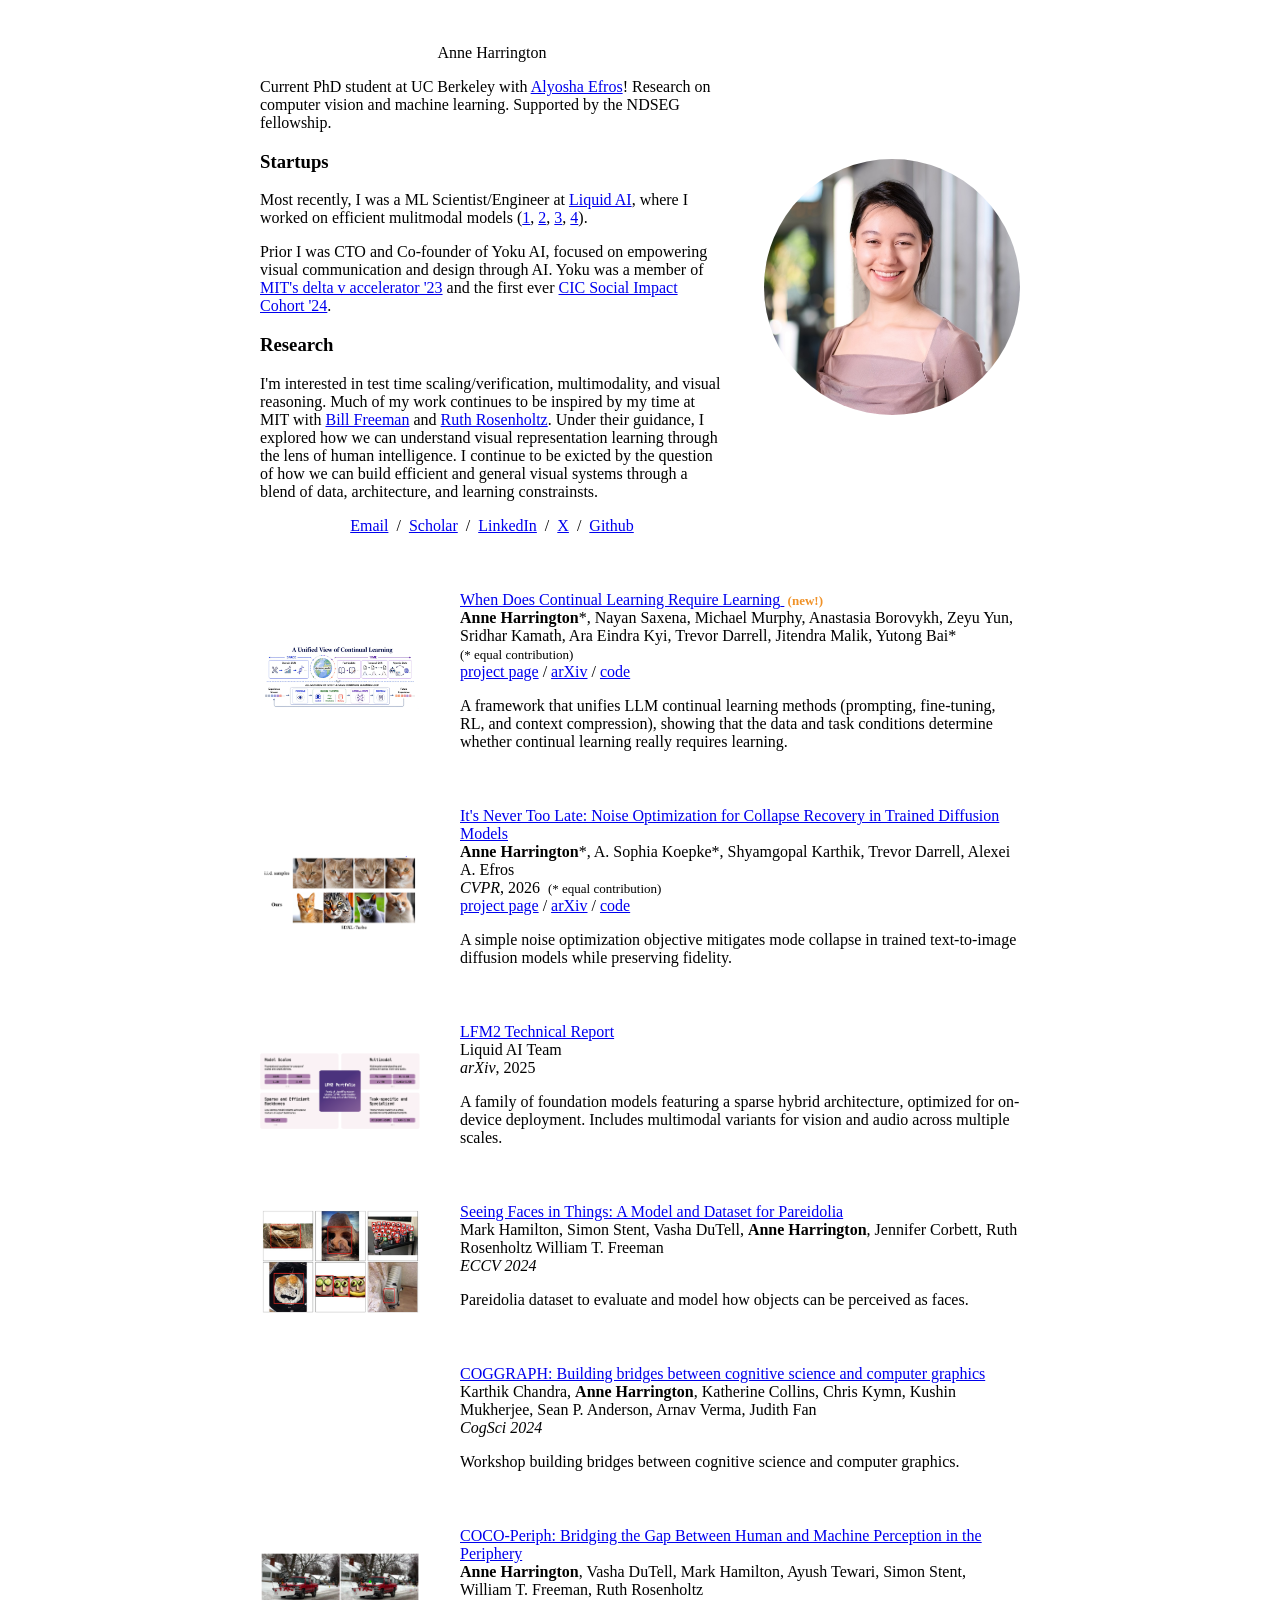
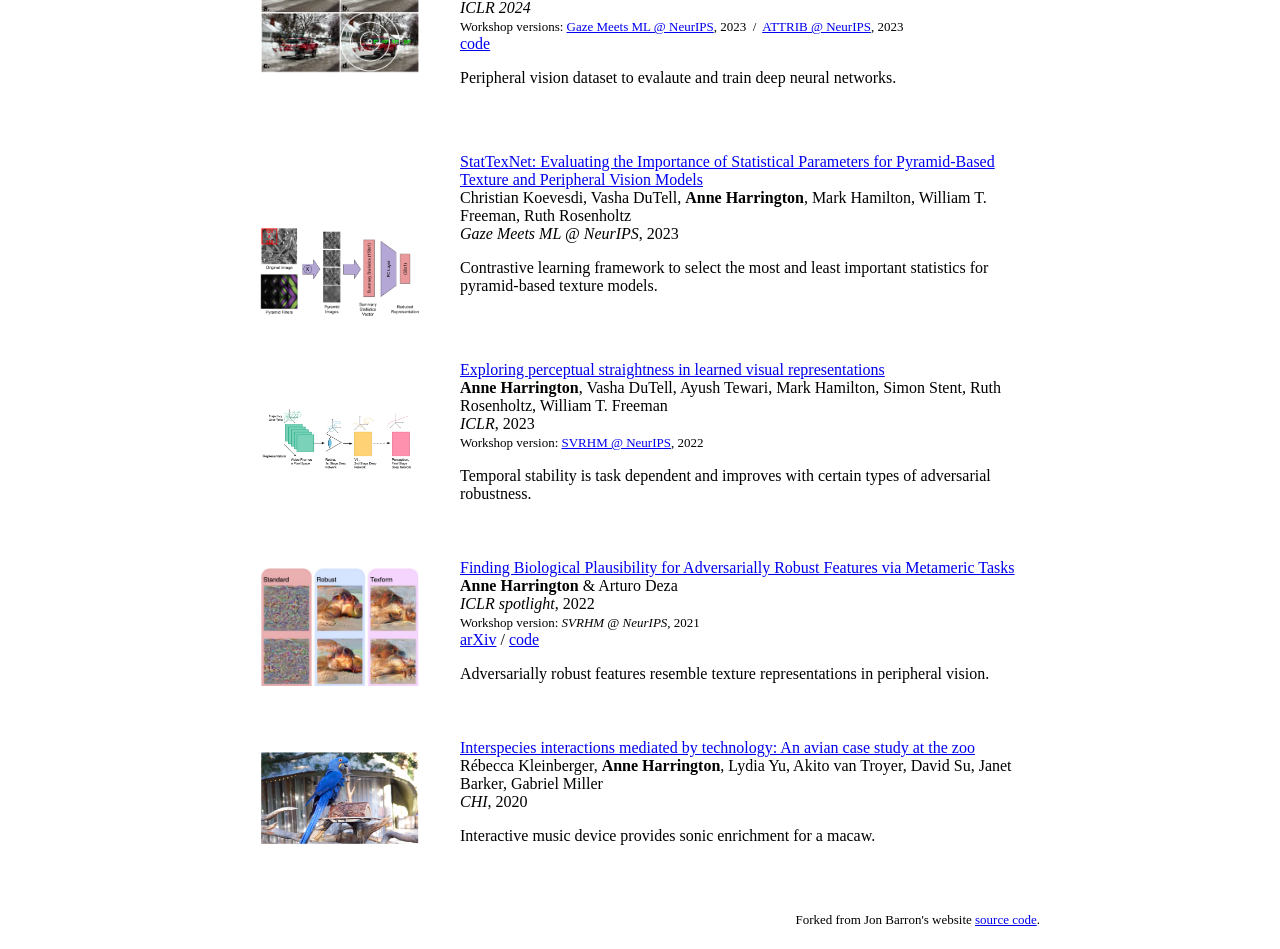
==== index.html @ 9522086b "Update citation to arXiv article and activate homepage arXiv/code links Co-Authored-By: Claude Opus " ====
<!DOCTYPE HTML>
<html lang="en">
  <head>
    <meta http-equiv="Content-Type" content="text/html; charset=UTF-8">

    <title>Anne Harrington</title>

    <meta name="author" content="Anne Harrington">
    <meta name="viewport" content="width=device-width, initial-scale=1">
    <link rel="shortcut icon" href="images/favicon/favicon.ico" type="image/x-icon">
    <link rel="stylesheet" type="text/css" href="stylesheet.css">
    
  </head>

  <body>
    <table style="width:100%;max-width:800px;border:0px;border-spacing:0px;border-collapse:separate;margin-right:auto;margin-left:auto;"><tbody>
      <tr style="padding:0px">
        <td style="padding:0px">
          <table style="width:100%;border:0px;border-spacing:0px;border-collapse:separate;margin-right:auto;margin-left:auto;"><tbody>
            <tr style="padding:0px">
              <td style="padding:2.5%;width:63%;vertical-align:middle">
                <p class="name" style="text-align: center;">
                  Anne Harrington
                </p>
                <p>
                  Current PhD student at UC Berkeley with <a href="https://people.eecs.berkeley.edu/~efros/">Alyosha Efros</a>! Research on computer vision and machine learning. Supported by the NDSEG fellowship.
                </p>
                <h3>Startups</h3>
                <p>
                  Most recently, I was a ML Scientist/Engineer at <a href="https://www.liquid.ai">Liquid AI</a>, where I worked on efficient mulitmodal models
                  (<a href="https://www.liquid.ai/use-cases/optimizing-vision-language-models-for-product-cataloging">1</a>, 
                  <a href="https://www.liquid.ai/use-cases/accelerating-vision-language-model-deployment-for-automotive-ai">2</a>, 
                  <a href="https://www.liquid.ai/ja/press/liquid-ai-to-help-sharp-with-edge-ai-demo">3</a>,
                  <a href="https://huggingface.co/collections/LiquidAI/lfm2-vl">4</a>).
                </p>
                <p>Prior I was CTO and Co-founder of Yoku AI, focused on empowering visual communication and design through AI. 
                  Yoku was a member of <a href="https://entrepreneurship.mit.edu/accelerator/2023-delta-v/">MIT's delta v accelerator '23</a> and 
                  the first ever <a href="https://cic.com/blog/cic-selects-eight-local-minority-owned-startups-for-its-massachusetts-social-impact-program/">CIC Social Impact Cohort '24</a>.
                   <!-- <a href="https://vimeo.com/863215344"> here!</a>  -->
                </p>
                <h3>Research</h3>
                <p>
                  I'm interested in test time scaling/verification, multimodality, and visual reasoning. Much of my work continues to be inspired by my time at MIT with <a href="https://billf.mit.edu">Bill Freeman</a> and <a href="http://persci.mit.edu">Ruth Rosenholtz</a>. Under their guidance, I explored how we can understand visual representation learning through the lens of human intelligence. 
                  I continue to be exicted by the question of how we can build efficient and general visual systems through a blend of data, architecture, and learning constrainsts.
                </p>
                <!-- <p>
                   I did my undergrad and a master's at MIT, receiving a joint degree in Computer Science and Neuroscience (6-9). I am fortunate to have been advised by <a href="http://persci.mit.edu">Ruth Rosenholtz</a> and <a href="https://billf.mit.edu">Bill Freeman</a> in <a href="https://www.csail.mit.edu">CSAIL</a>. Previously, I was an undergradute at the <a href="https://cbmm.mit.edu">Center for Brains, Minds, and Machines</a> and the <a href="https://www.media.mit.edu">Media Lab</a>.
		</p> -->
		<!-- <p style="text-align:center">
		 <img src='images/logos.png' class="img-responsive" width=100%>
		</p> -->
                <p style="text-align:center">
                  <a href="mailto:anneko@berkeley.edu">Email</a> &nbsp;/&nbsp;
<!--                   <a href="data/JonBarron-CV.pdf">CV</a> &nbsp;/&nbsp; -->
<!--                   <a href="data/JonBarron-bio.txt">Bio</a> &nbsp;/&nbsp; -->
                  <a href="https://scholar.google.com/citations?user=7M9eSFMAAAAJ&hl=en">Scholar</a> &nbsp;/&nbsp;
		  <a href="https://www.linkedin.com/in/anne-harrington-4a7a04177/">LinkedIn</a> &nbsp;/&nbsp;
<!-- 				  <a href="https://www.threads.net/@jonbarron">Threads</a> &nbsp;/&nbsp;
				  <a href="https://bsky.app/profile/jonbarron.bsky.social">Bluesky</a> &nbsp;/&nbsp;
                  <a href="https://twitter.com/jon_barron">Twitter</a> &nbsp;/&nbsp; -->
                  
                  <a href="https://x.com/annekharrington">X</a> &nbsp;/&nbsp;
                  <a href="https://github.com/anneharrington/">Github</a> 
                </p>
              </td>
              <td style="padding:2.5%;width:40%;max-width:40%">
                <a href="images/AnneHeadshotsquare.jpg"><img style="width:100%;max-width:100%;object-fit: cover; border-radius: 50%;" alt="profile photo" src="images/AnneHeadshotsquare.jpg" class="hoverZoomLink"></a>
              </td>
            </tr>
          </tbody></table>
          <table style="width:100%;border:0px;border-spacing:0px;border-collapse:separate;margin-right:auto;margin-left:auto;"><tbody>
              <tr>
              <!-- <td style="padding:20px;width:100%;vertical-align:middle"> -->
                <!-- <h2>Research</h2>
                <p>
                  I want to improve computer vision and machine learning systems by understanding human perception. My interests include <strong>robustness</strong>, <strong>interpretability</strong>, <strong>computer graphics</strong>, and <strong>peripheral vision</strong>. For my MEng thesis, I explored representational stability and peripheral vision in deep neural networks. As an undergradute, I worked on texture representations as a biological motivation for adversarial robustness. 
                </p> -->
              <!-- </td> -->
            </tr>
          </tbody></table>
          <table style="width:100%;border:0px;border-spacing:0px;border-collapse:separate;margin-right:auto;margin-left:auto;"><tbody>

            <td style="padding:20px;width:25%;vertical-align:middle">
              <img src='studying-cl/banner_preview.png' width="160">
          </td>
          <td style="padding:20px;width:75%;vertical-align:middle">
        <a href="studying-cl/index.html">
          <span class="papertitle">When Does Continual Learning Require Learning</span>
        </a>
        <span style="color:#f09228;font-weight:bold;font-size:small;">&nbsp;(new!)</span>
            <br>
          <strong>Anne Harrington</strong>*,
          Nayan Saxena,
          Michael Murphy,
          Anastasia Borovykh,
          Zeyu Yun,
          Sridhar Kamath,
          Ara Eindra Kyi,
          Trevor Darrell,
          Jitendra Malik,
          Yutong Bai*
            <br>
            <span style="font-size:small;">(* equal contribution)</span>
            <br>
            <a href="studying-cl/index.html">project page</a>
            /
            <a href="https://arxiv.org/abs/2607.07847">arXiv</a>
            /
            <a href="https://github.com/anneharrington/studying-cl">code</a>
            <p></p>
            <p>
            A framework that unifies LLM continual learning methods (prompting, fine-tuning, RL, and context compression), showing that the data and task conditions determine whether continual learning really requires learning.
            </p>
          </td>
        </tr>

            <td style="padding:20px;width:25%;vertical-align:middle">
              <img src='images/divgen_teaser.png' width="160">
          </td>
          <td style="padding:20px;width:75%;vertical-align:middle">
        <a href="https://akoepke.github.io/divgen/index.html">
          <span class="papertitle">It's Never Too Late: Noise Optimization for Collapse Recovery in Trained Diffusion Models</span>
        </a>
            <br>
          <strong>Anne Harrington</strong>*,
          A. Sophia Koepke*,
          Shyamgopal Karthik,
          Trevor Darrell,
          Alexei A. Efros
            <br>
          <em>CVPR</em>, 2026 &nbsp;<span style="font-size:small;">(* equal contribution)</span>
            <br>
            <a href="https://akoepke.github.io/divgen/index.html">project page</a>
            /
            <a href="https://arxiv.org/abs/2601.00090">arXiv</a>
            /
            <a href="https://github.com/anneharrington/divgen">code</a>
            <p></p>
            <p>
            A simple noise optimization objective mitigates mode collapse in trained text-to-image diffusion models while preserving fidelity.
            </p>
          </td>
        </tr>

            <td style="padding:20px;width:25%;vertical-align:middle">
              <img src='images/lfm2_teaser.png' width="160">
          </td>
          <td style="padding:20px;width:75%;vertical-align:middle">
        <a href="https://arxiv.org/abs/2511.23404">
          <span class="papertitle">LFM2 Technical Report</span>
        </a>
            <br>
          Liquid AI Team
            <br>
          <em>arXiv</em>, 2025
            <br>
            <p></p>
            <p>
            A family of foundation models featuring a sparse hybrid architecture, optimized for on-device deployment. Includes multimodal variants for vision and audio across multiple scales.
            </p>
          </td>
        </tr>  

            <td style="padding:20px;width:25%;vertical-align:middle">
              <img src='images/pareidolia_teaser2.png' width="160">
          </td>
          <td style="padding:20px;width:75%;vertical-align:middle">
        <!--     <a href=""> -->
        <a href="https://arxiv.org/abs/2409.16143">
          <span class="papertitle">Seeing Faces in Things: A Model
            and Dataset for Pareidolia</span>
        </a>
        <!--     </a> -->
            <br>
          Mark Hamilton,
          Simon Stent,
          Vasha DuTell,
          <strong>Anne Harrington</strong>,
          Jennifer Corbett,
          Ruth Rosenholtz
          William T. Freeman
            <br>
          <em>ECCV 2024</em>
            <br>
            <p></p>
            <p>
            Pareidolia dataset to evaluate and model how objects can be perceived as faces.
            </p>
          </td>
        </tr>  
        
        <td style="padding:20px;width:25%;vertical-align:middle">
          <!-- <img src='images/coggraph.jpeg' width="160"> -->
          <video src='images/coggraph.mp4' width="160" muted loop></video>

          <script>
            const video = document.querySelector("video");
          
            video.addEventListener("mouseenter", () => {
              video.play();
            });
          
            video.addEventListener("mouseleave", () => {
              video.pause();
              video.currentTime = 0; // optional: resets the video
            });
          </script>
      </td>
      <td style="padding:20px;width:75%;vertical-align:middle">
    <!--     <a href=""> -->
    <a href="https://escholarship.org/uc/item/10x2163k">
      <span class="papertitle">COGGRAPH: Building bridges between cognitive science and computer graphics</span>
    </a>
    <!--     </a> -->
        <br>
      Karthik Chandra,
      <strong>Anne Harrington</strong>,
      Katherine Collins,
      Chris Kymn,
      Kushin Mukherjee,
      Sean P. Anderson,
      Arnav Verma,
      Judith Fan
        <br>
      <em>CogSci 2024</em>
        <br>
        <p></p>
        <p>
        Workshop building bridges between cognitive science and computer graphics.
        </p>
      </td>
    </tr>   
        

  <td style="padding:20px;width:25%;vertical-align:middle">
      <img src='images/coco_periph_teaser.png' width="160">
  </td>
  <td style="padding:20px;width:75%;vertical-align:middle">
<!--     <a href=""> -->
<a href="https://openreview.net/pdf?id=MiRPBbQNHv">
  <span class="papertitle">COCO-Periph: Bridging the Gap Between Human and Machine Perception in the Periphery</span>
</a>
<!--     </a> -->
    <br>
	<strong>Anne Harrington</strong>,
	Vasha DuTell,
	Mark Hamilton,
	Ayush Tewari,
	Simon Stent,
	William T. Freeman,
	Ruth Rosenholtz
    <br>
	<em>ICLR 2024</em>
    <br>
    <span style="font-size:small;">Workshop versions: <a href="https://openreview.net/forum?id=y5ihmWxYWx">Gaze Meets ML @ NeurIPS</a>, 2023 &nbsp;/&nbsp; <a href="https://openreview.net/forum?id=bqOzmRPGCX">ATTRIB @ NeurIPS</a>, 2023</span>
    <br>
    <a href="https://github.com/RosenholtzLab/COCOPeriph">code</a>
    <p></p>
    <p>
    Peripheral vision dataset to evalaute and train deep neural networks.
    </p>
  </td>
</tr>   
	    
      <td style="padding:20px;width:25%;vertical-align:middle">
        <div class="one">
          <div class="two" id='camp_image'><video  width=100% height=100% muted autoplay loop>
          <source src="images/camp.mp4" type="video/mp4">
          Your browser does not support the video tag.
          </video></div>
          <img src='images/stat.jpg' width="160">
        </div>
        <script type="text/javascript">
          function camp_start() {
            document.getElementById('camp_image').style.opacity = "1";
          }

          function camp_stop() {
            document.getElementById('camp_image').style.opacity = "0";
          }
          camp_stop()
        </script>
      </td>
      <td style="padding:20px;width:75%;vertical-align:middle">
        <a href="https://openreview.net/forum?id=6h8RjNchuh">
          <span class="papertitle">StatTexNet: Evaluating the Importance of Statistical Parameters for Pyramid-Based Texture and Peripheral Vision Models</span>
        </a>
        <br>
	Christian Koevesdi,
	Vasha DuTell,
	<strong>Anne Harrington</strong>,
	Mark Hamilton,
	William T. Freeman,
	Ruth Rosenholtz
        <br>
        <em>Gaze Meets ML @ NeurIPS</em>, 2023
        <br>
<!--         <a href="https://camp-nerf.github.io/">project page</a> -->
<!--         / -->
<!--         <a href="https://arxiv.org/abs/2308.10902">arXiv</a> -->
        <p></p>
        <p>
        Contrastive learning framework to select the most and least important statistics for pyramid-based texture models.
        </p>
      </td>
    </tr> 

      <td style="padding:20px;width:25%;vertical-align:middle">
          <img src='images/straightening1.jpg' width="160">
      </td>
      <td style="padding:20px;width:75%;vertical-align:middle">
        <a href="https://openreview.net/forum?id=4cOfD2qL6T">
          <span class="papertitle">Exploring perceptual straightness in learned visual representations</span>
        </a>
        <br>
	<strong>Anne Harrington</strong>,
	Vasha DuTell,
	Ayush Tewari,
	Mark Hamilton,
	Simon Stent,
	Ruth Rosenholtz,
	William T. Freeman
        <br>
        <em>ICLR</em>, 2023
        <br>
        <span style="font-size:small;">Workshop version: <a href="https://openreview.net/forum?id=A8ucsSFEAqS">SVRHM @ NeurIPS</a>, 2022</span>
        <br>
        <p></p>
        <p>
        Temporal stability is task dependent and improves with certain types of adversarial robustness.
        </p>
      </td>
    </tr>

      <td style="padding:20px;width:25%;vertical-align:middle">
          <img src='images/robust2.jpg' width="160">
      </td>
      <td style="padding:20px;width:75%;vertical-align:middle">
        <a href="https://arxiv.org/abs/2202.00838">
          <span class="papertitle">Finding Biological Plausibility for Adversarially Robust Features via Metameric Tasks</span>
        </a>
        <br>
	<strong>Anne Harrington</strong> & Arturo Deza
        <br>
        <em>ICLR spotlight</em>, 2022
        <br>
        <span style="font-size:small;">Workshop version: <em>SVRHM @ NeurIPS</em>, 2021</span>
        <br>
        <a href="https://arxiv.org/abs/2202.00838">arXiv</a>
        /
        <a href="https://github.com/anneharrington/Adversarially-Robust-Periphery">code</a>
        <p></p>
        <p>
        Adversarially robust features resemble texture representations in peripheral vision.
        </p>
      </td>
    </tr> 

      <td style="padding:20px;width:25%;vertical-align:middle">
          <img src='images/sampson.jpg' width="160">
      </td>
      <td style="padding:20px;width:75%;vertical-align:middle">
        <a href="https://dl.acm.org/doi/abs/10.1145/3313831.3376858">
          <span class="papertitle">Interspecies interactions mediated by technology: An avian case study at the zoo</span>
        </a>
        <br>
	R&#233;becca Kleinberger,
	<strong>Anne Harrington</strong>,
	Lydia Yu,
	Akito van Troyer,
	David Su, 
	Janet Barker, 
	Gabriel Miller
        <br>
        <em>CHI</em>, 2020
        <br>
<!--         <a href="https://camp-nerf.github.io/">project page</a> -->
<!--         / -->
<!--         <a href="https://arxiv.org/abs/2308.10902">arXiv</a> -->
        <p></p>
        <p>
        Interactive music device provides sonic enrichment for a macaw.
        </p>
      </td>
    </tr> 
            
          </tbody></table>
          <table style="width:100%;border:0px;border-spacing:0px;border-collapse:separate;margin-right:auto;margin-left:auto;"><tbody>
            <tr>
              <td style="padding:0px">
                <br>
                <p style="text-align:right;font-size:small;">
                  Forked from Jon Barron's website <a href="https://github.com/jonbarron/jonbarron_website">source code</a>.
                </p>
              </td>
            </tr>
          </tbody></table>
        </td>
      </tr>
    </table>
  </body>
</html>
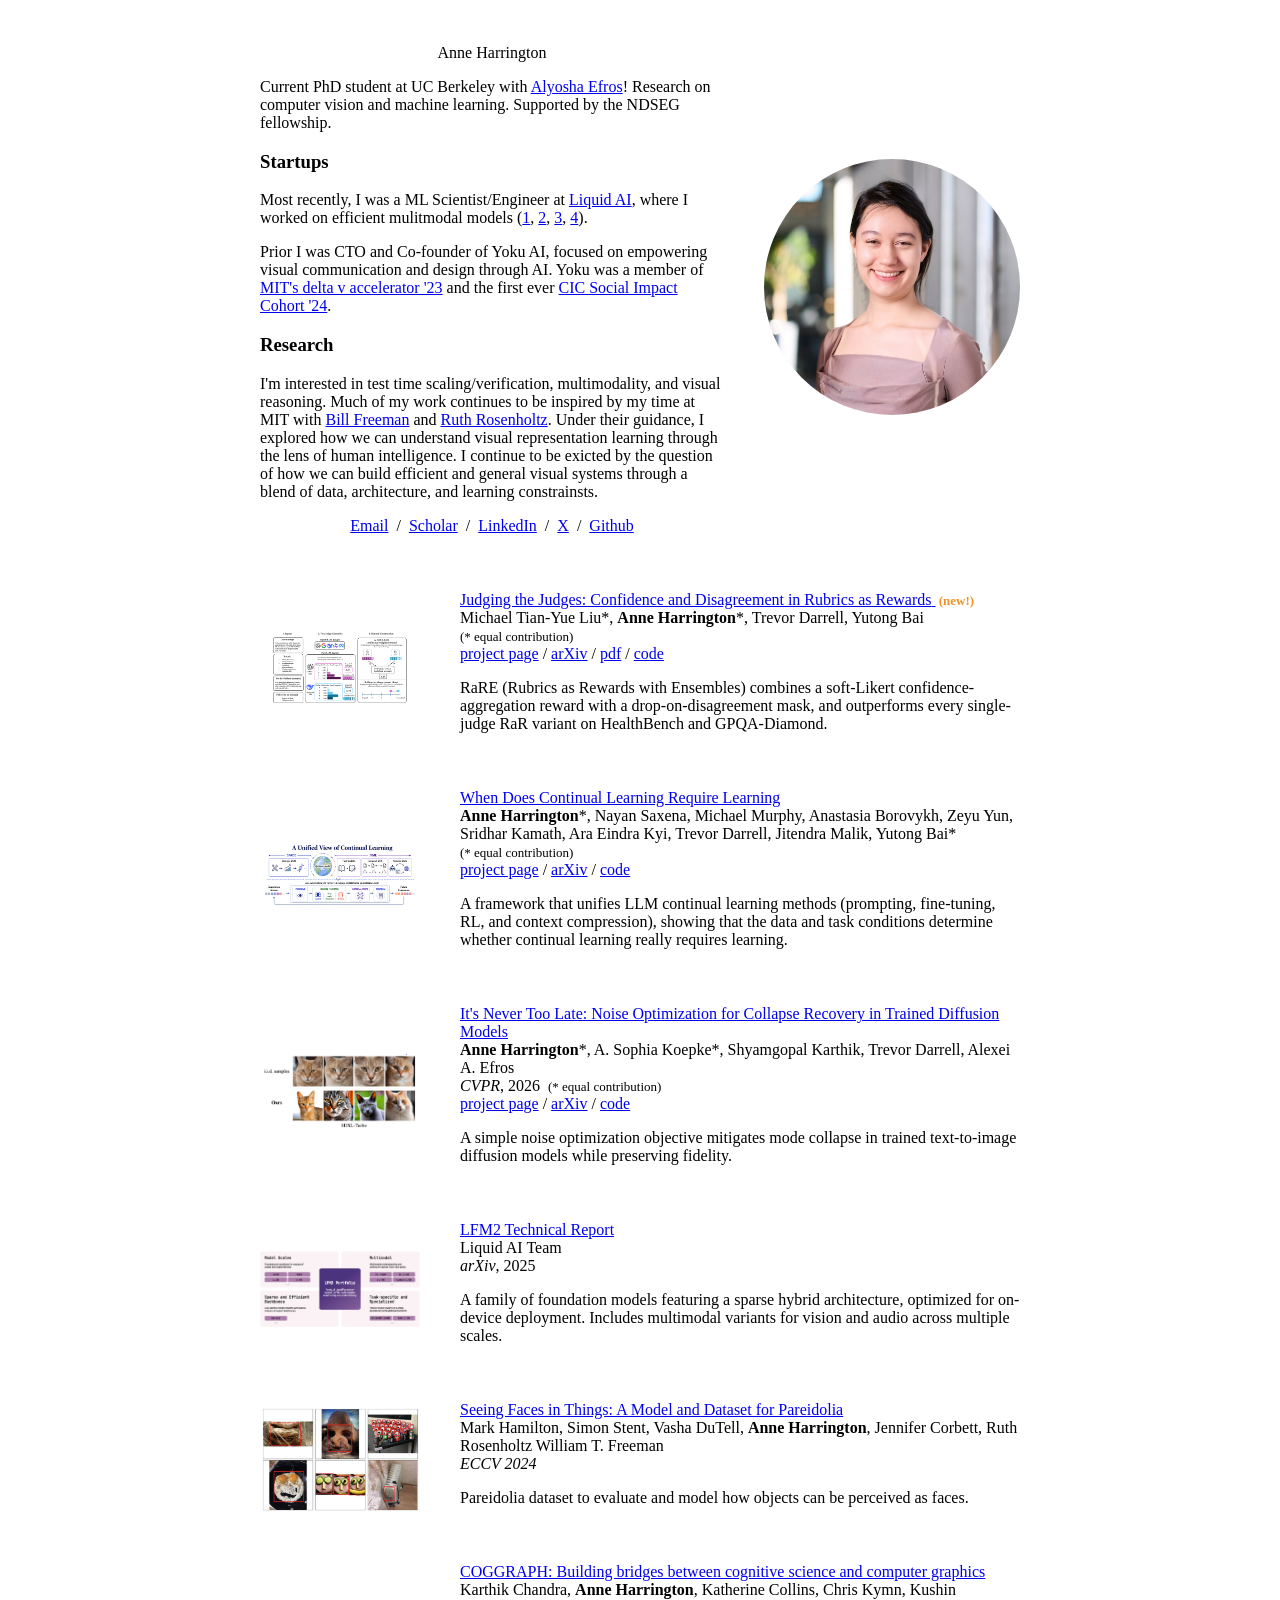
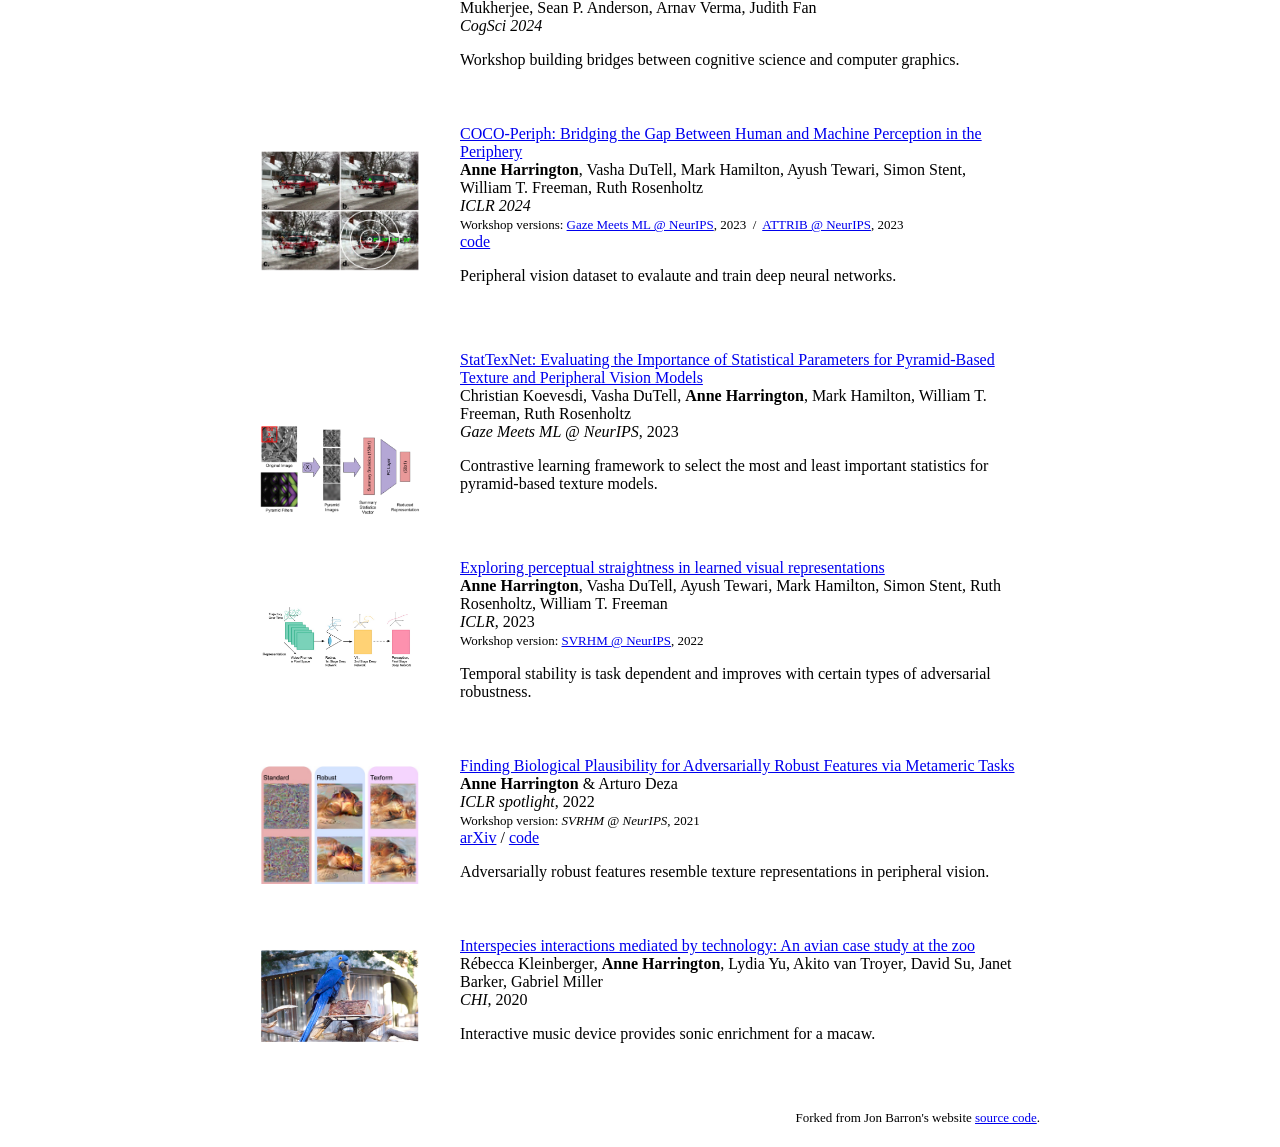
==== commit 6ec7e330: "Link arXiv on Judging the Judges page and list it on homepage Co-Authored-By: Claude Opus 5.5 (1M co" ====
--- a/index.html
+++ b/index.html
@@ -81,13 +81,42 @@
           <table style="width:100%;border:0px;border-spacing:0px;border-collapse:separate;margin-right:auto;margin-left:auto;"><tbody>
 
             <td style="padding:20px;width:25%;vertical-align:middle">
+              <img src='judging-the-judges/preview.png' width="160">
+          </td>
+          <td style="padding:20px;width:75%;vertical-align:middle">
+        <a href="judging-the-judges/index.html">
+          <span class="papertitle">Judging the Judges: Confidence and Disagreement in Rubrics as Rewards</span>
+        </a>
+        <span style="color:#f09228;font-weight:bold;font-size:small;">&nbsp;(new!)</span>
+            <br>
+          Michael Tian-Yue Liu*,
+          <strong>Anne Harrington</strong>*,
+          Trevor Darrell,
+          Yutong Bai
+            <br>
+            <span style="font-size:small;">(* equal contribution)</span>
+            <br>
+            <a href="judging-the-judges/index.html">project page</a>
+            /
+            <a href="https://arxiv.org/abs/2610.21179">arXiv</a>
+            /
+            <a href="https://arxiv.org/pdf/2610.21179">pdf</a>
+            /
+            <a href="https://github.com/michael-tyl/RaRE">code</a>
+            <p></p>
+            <p>
+            RaRE (Rubrics as Rewards with Ensembles) combines a soft-Likert confidence-aggregation reward with a drop-on-disagreement mask, and outperforms every single-judge RaR variant on HealthBench and GPQA-Diamond.
+            </p>
+          </td>
+        </tr>
+
+            <td style="padding:20px;width:25%;vertical-align:middle">
               <img src='studying-cl/banner_preview.png' width="160">
           </td>
           <td style="padding:20px;width:75%;vertical-align:middle">
         <a href="studying-cl/index.html">
           <span class="papertitle">When Does Continual Learning Require Learning</span>
         </a>
-        <span style="color:#f09228;font-weight:bold;font-size:small;">&nbsp;(new!)</span>
             <br>
           <strong>Anne Harrington</strong>*,
           Nayan Saxena,
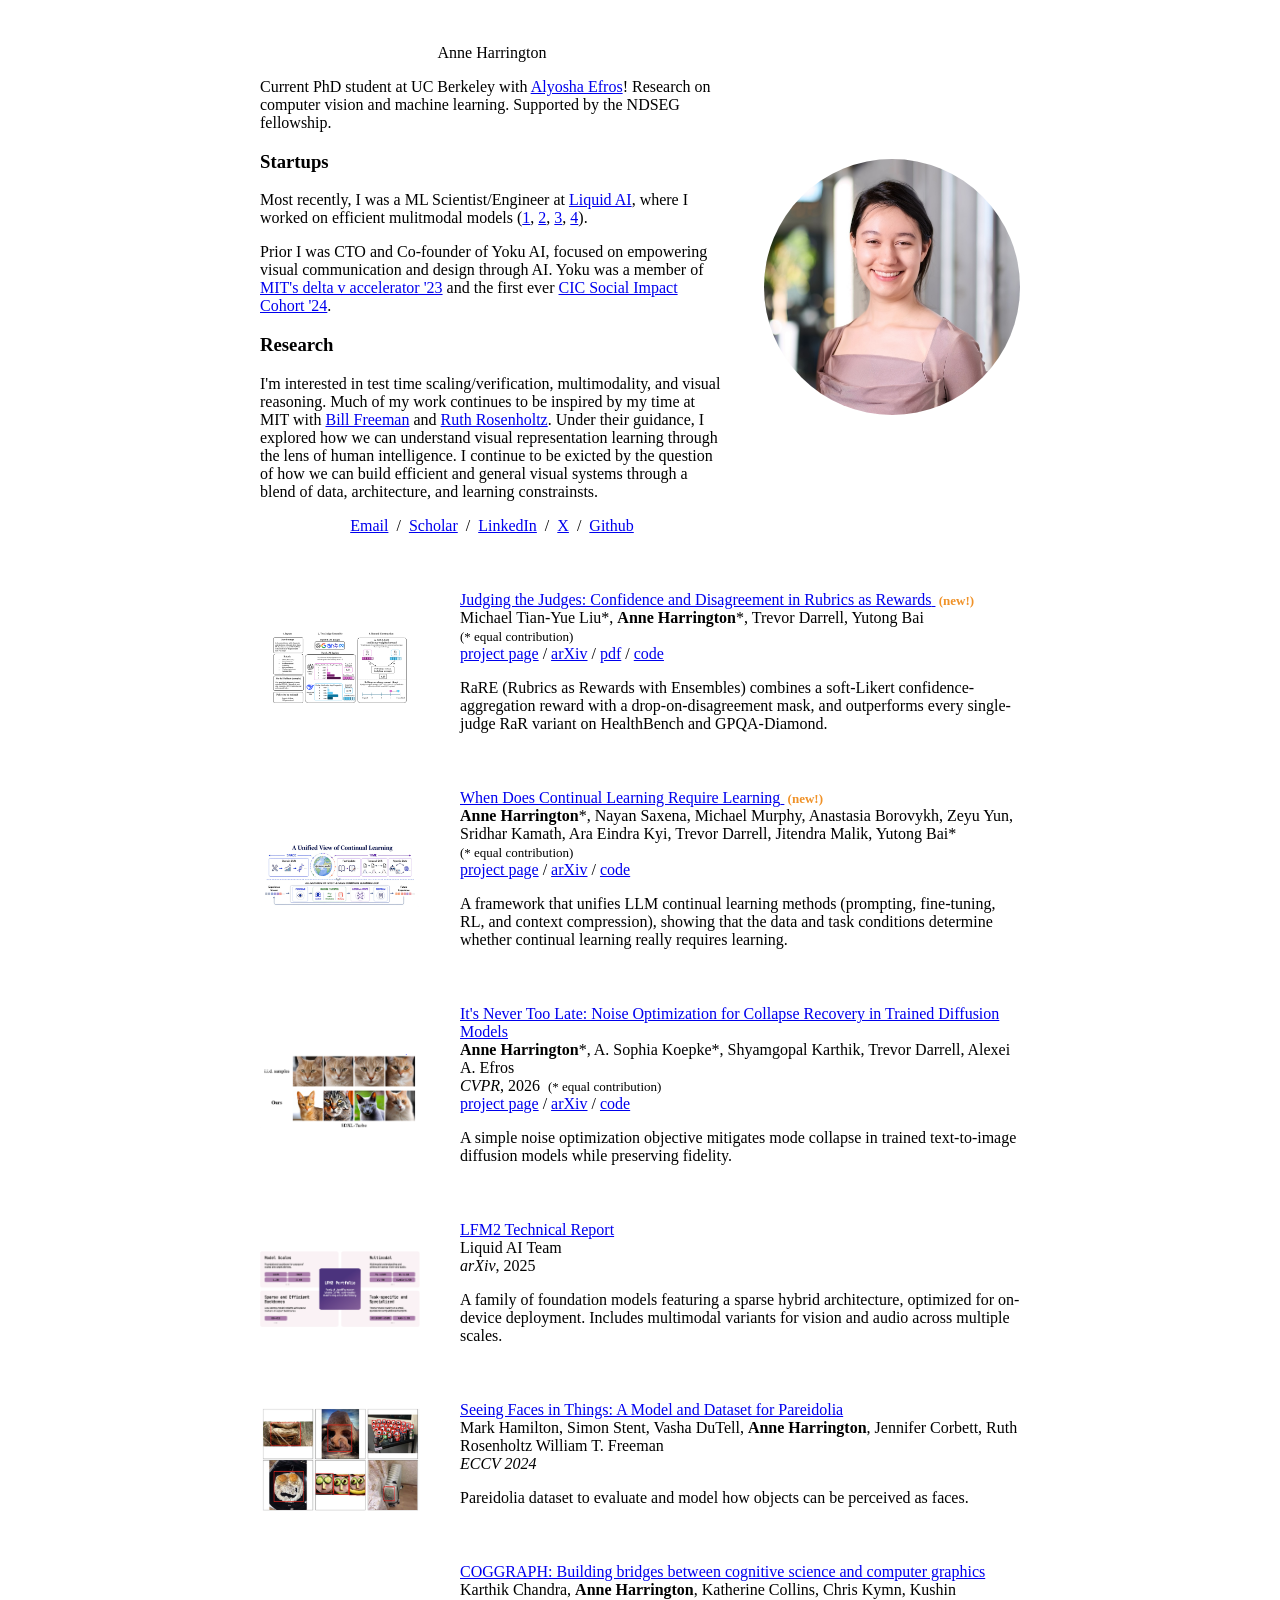
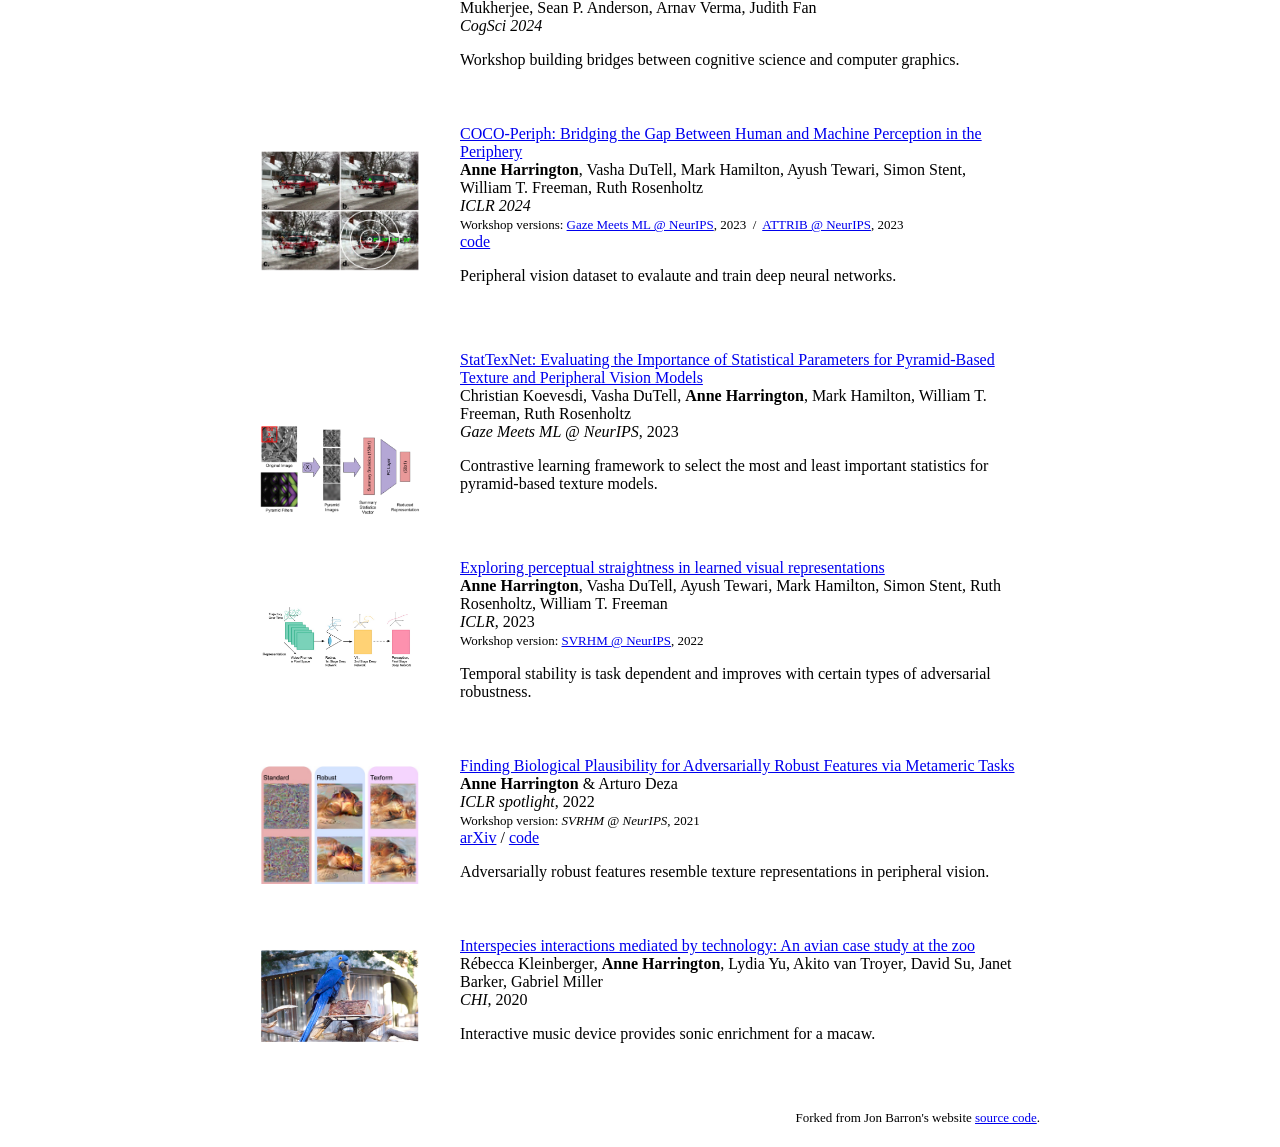
==== commit 5d39c8a0: "Restore new tag on continual learning paper Co-Authored-By: Claude Opus 5.5 (1M context) <noreply@an" ====
--- a/index.html
+++ b/index.html
@@ -117,6 +117,7 @@
         <a href="studying-cl/index.html">
           <span class="papertitle">When Does Continual Learning Require Learning</span>
         </a>
+        <span style="color:#f09228;font-weight:bold;font-size:small;">&nbsp;(new!)</span>
             <br>
           <strong>Anne Harrington</strong>*,
           Nayan Saxena,
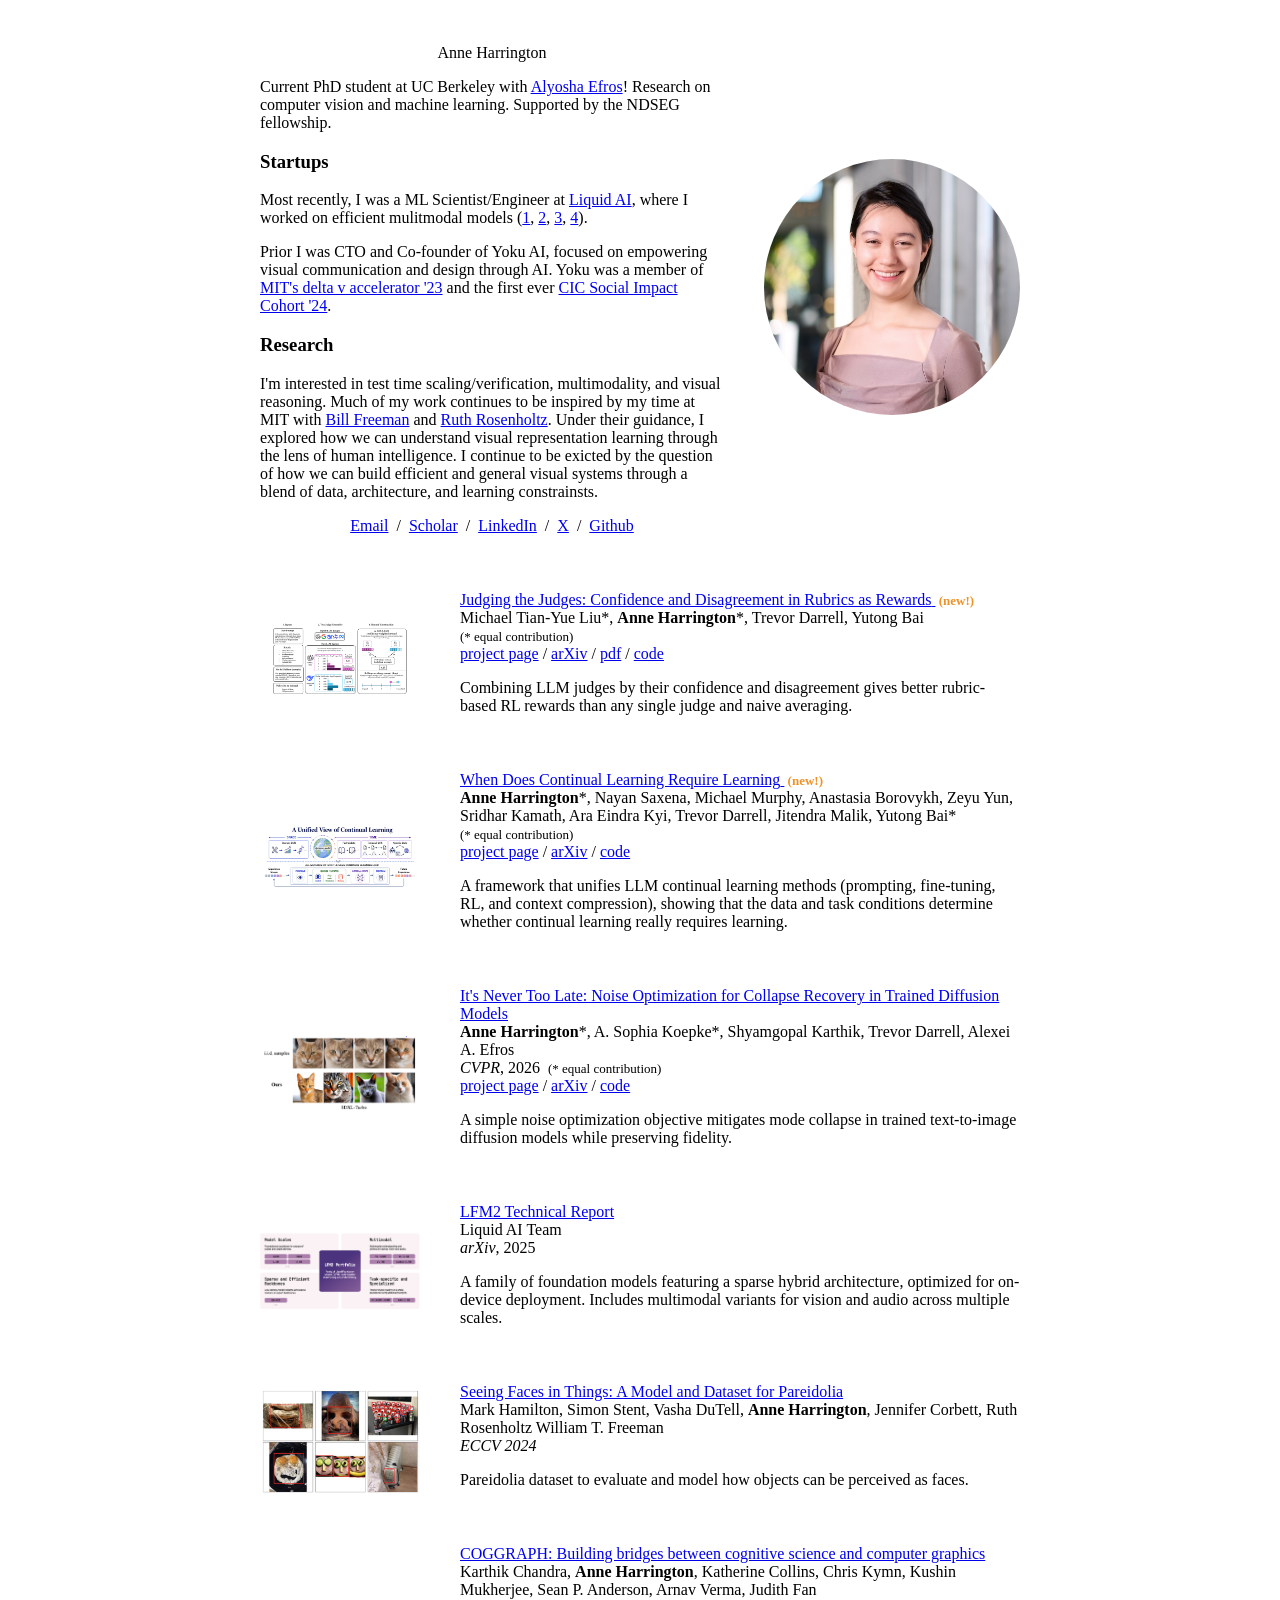
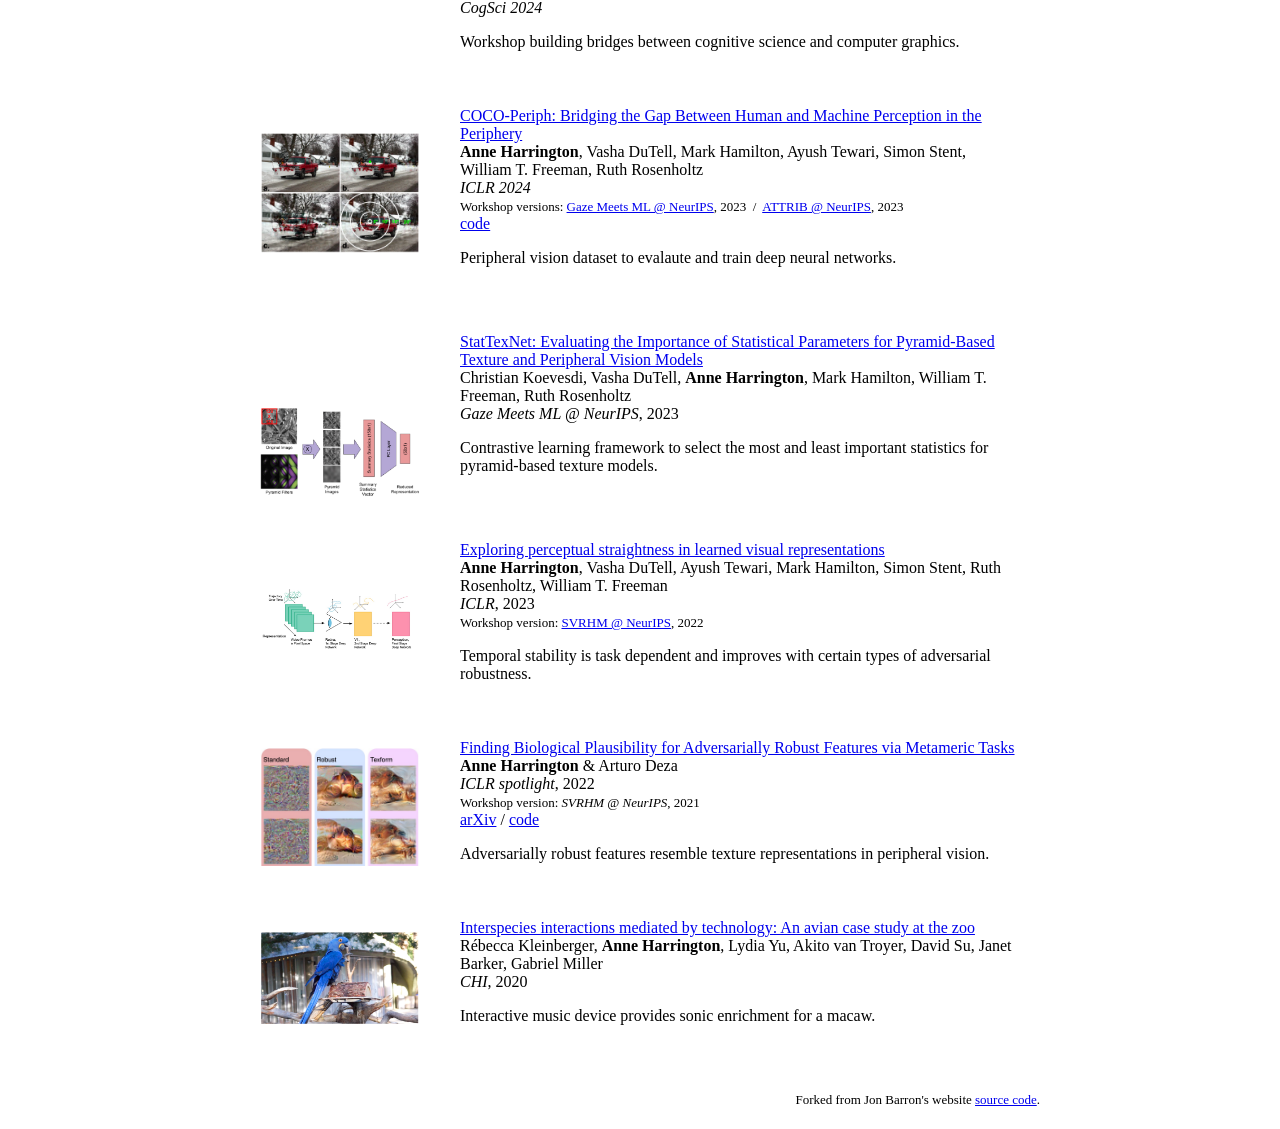
==== commit cca62fcd: "Rewrite Judging the Judges description in plainer language Co-Authored-By: Claude Opus 5.5 <noreply@" ====
--- a/index.html
+++ b/index.html
@@ -105,7 +105,7 @@
             <a href="https://github.com/michael-tyl/RaRE">code</a>
             <p></p>
             <p>
-            RaRE (Rubrics as Rewards with Ensembles) combines a soft-Likert confidence-aggregation reward with a drop-on-disagreement mask, and outperforms every single-judge RaR variant on HealthBench and GPQA-Diamond.
+            Combining LLM judges by their confidence and disagreement gives better rubric-based RL rewards than any single judge and naive averaging.
             </p>
           </td>
         </tr>
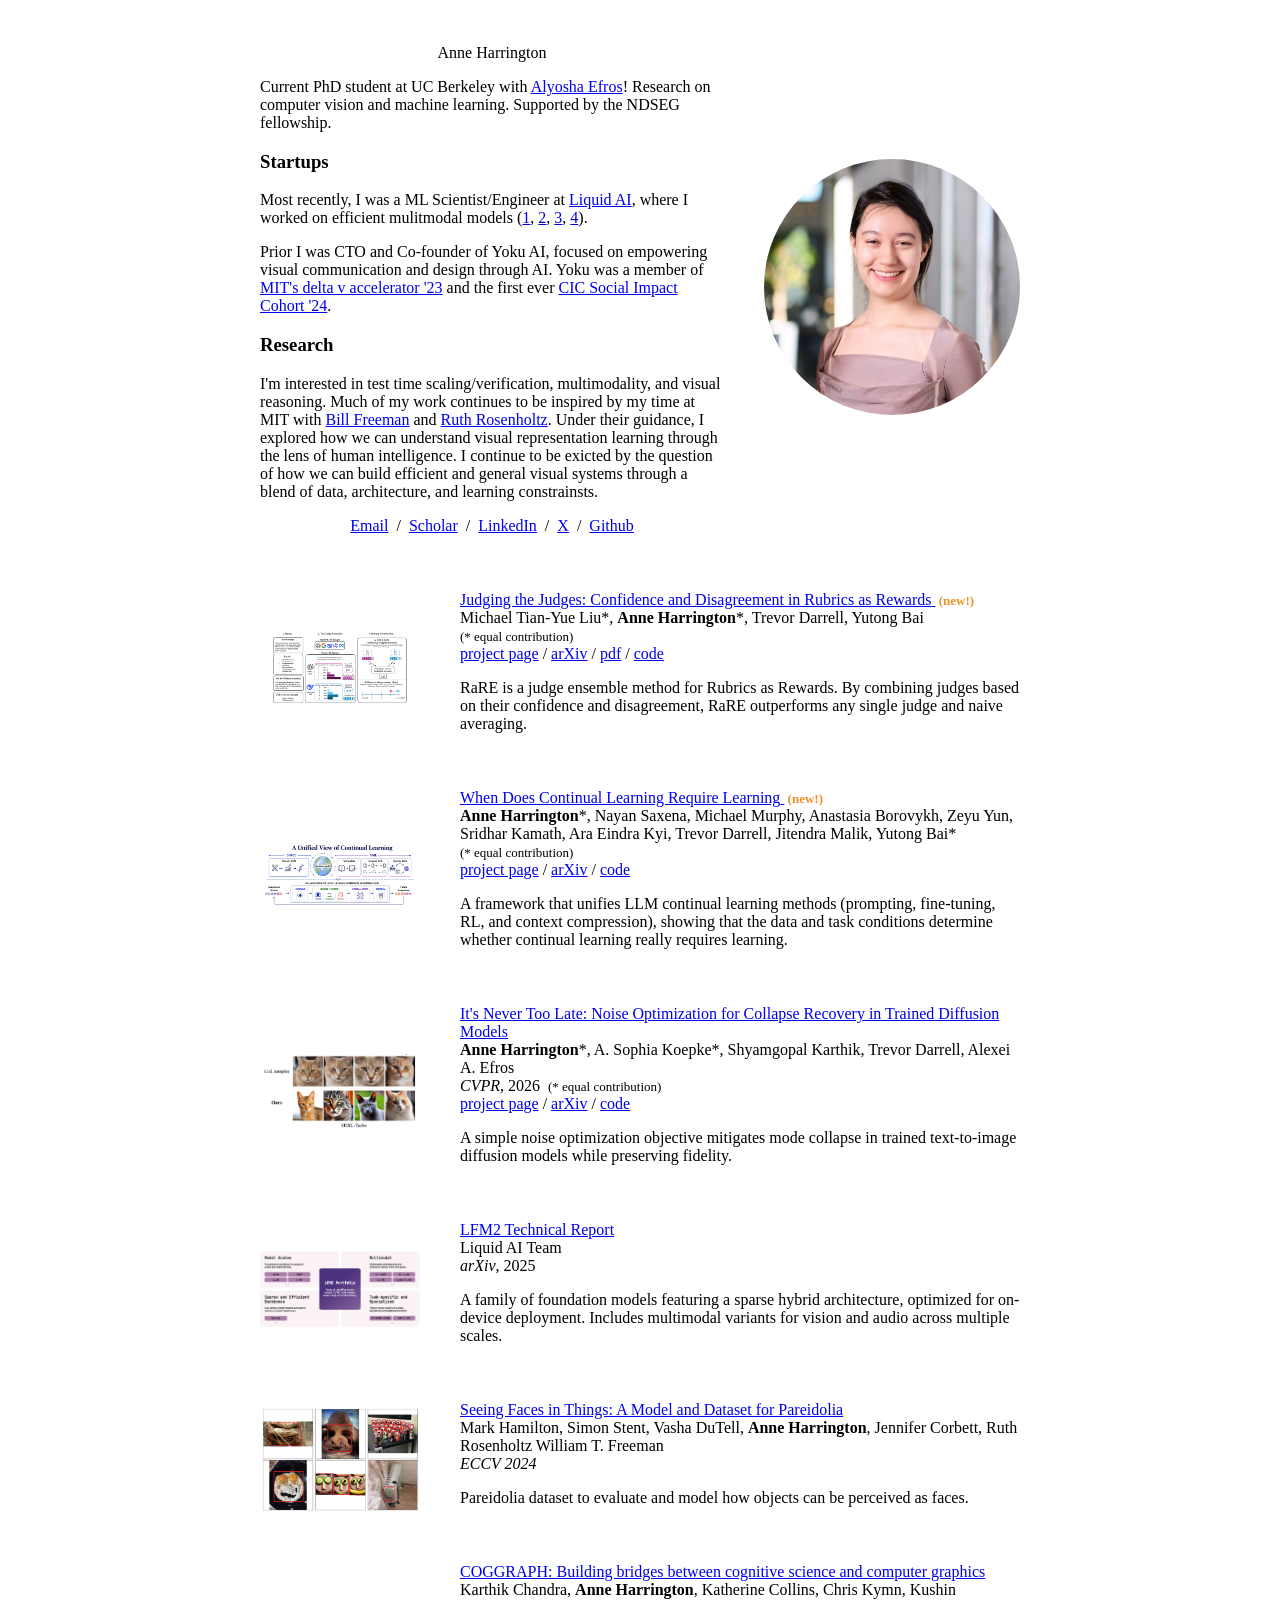
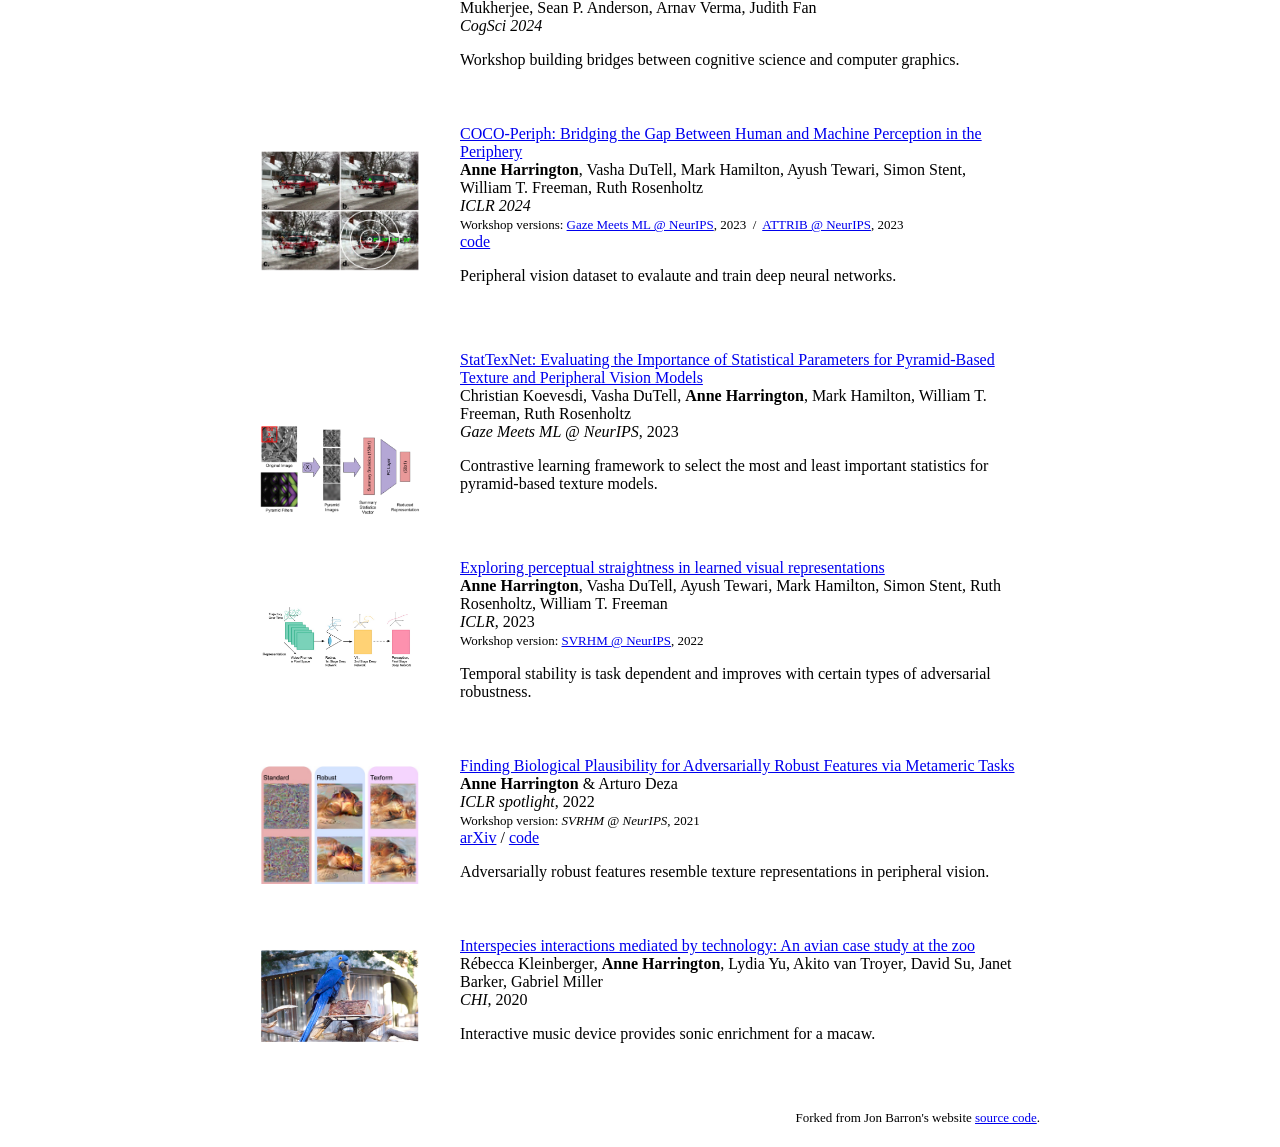
==== commit 4154ccf5: "Describe Judging the Judges as a judge ensemble method Co-Authored-By: Claude Opus 5.5 <noreply@anth" ====
--- a/index.html
+++ b/index.html
@@ -105,7 +105,7 @@
             <a href="https://github.com/michael-tyl/RaRE">code</a>
             <p></p>
             <p>
-            Combining LLM judges by their confidence and disagreement gives better rubric-based RL rewards than any single judge and naive averaging.
+            RaRE is a judge ensemble method for Rubrics as Rewards. By combining judges based on their confidence and disagreement, RaRE outperforms any single judge and naive averaging.
             </p>
           </td>
         </tr>
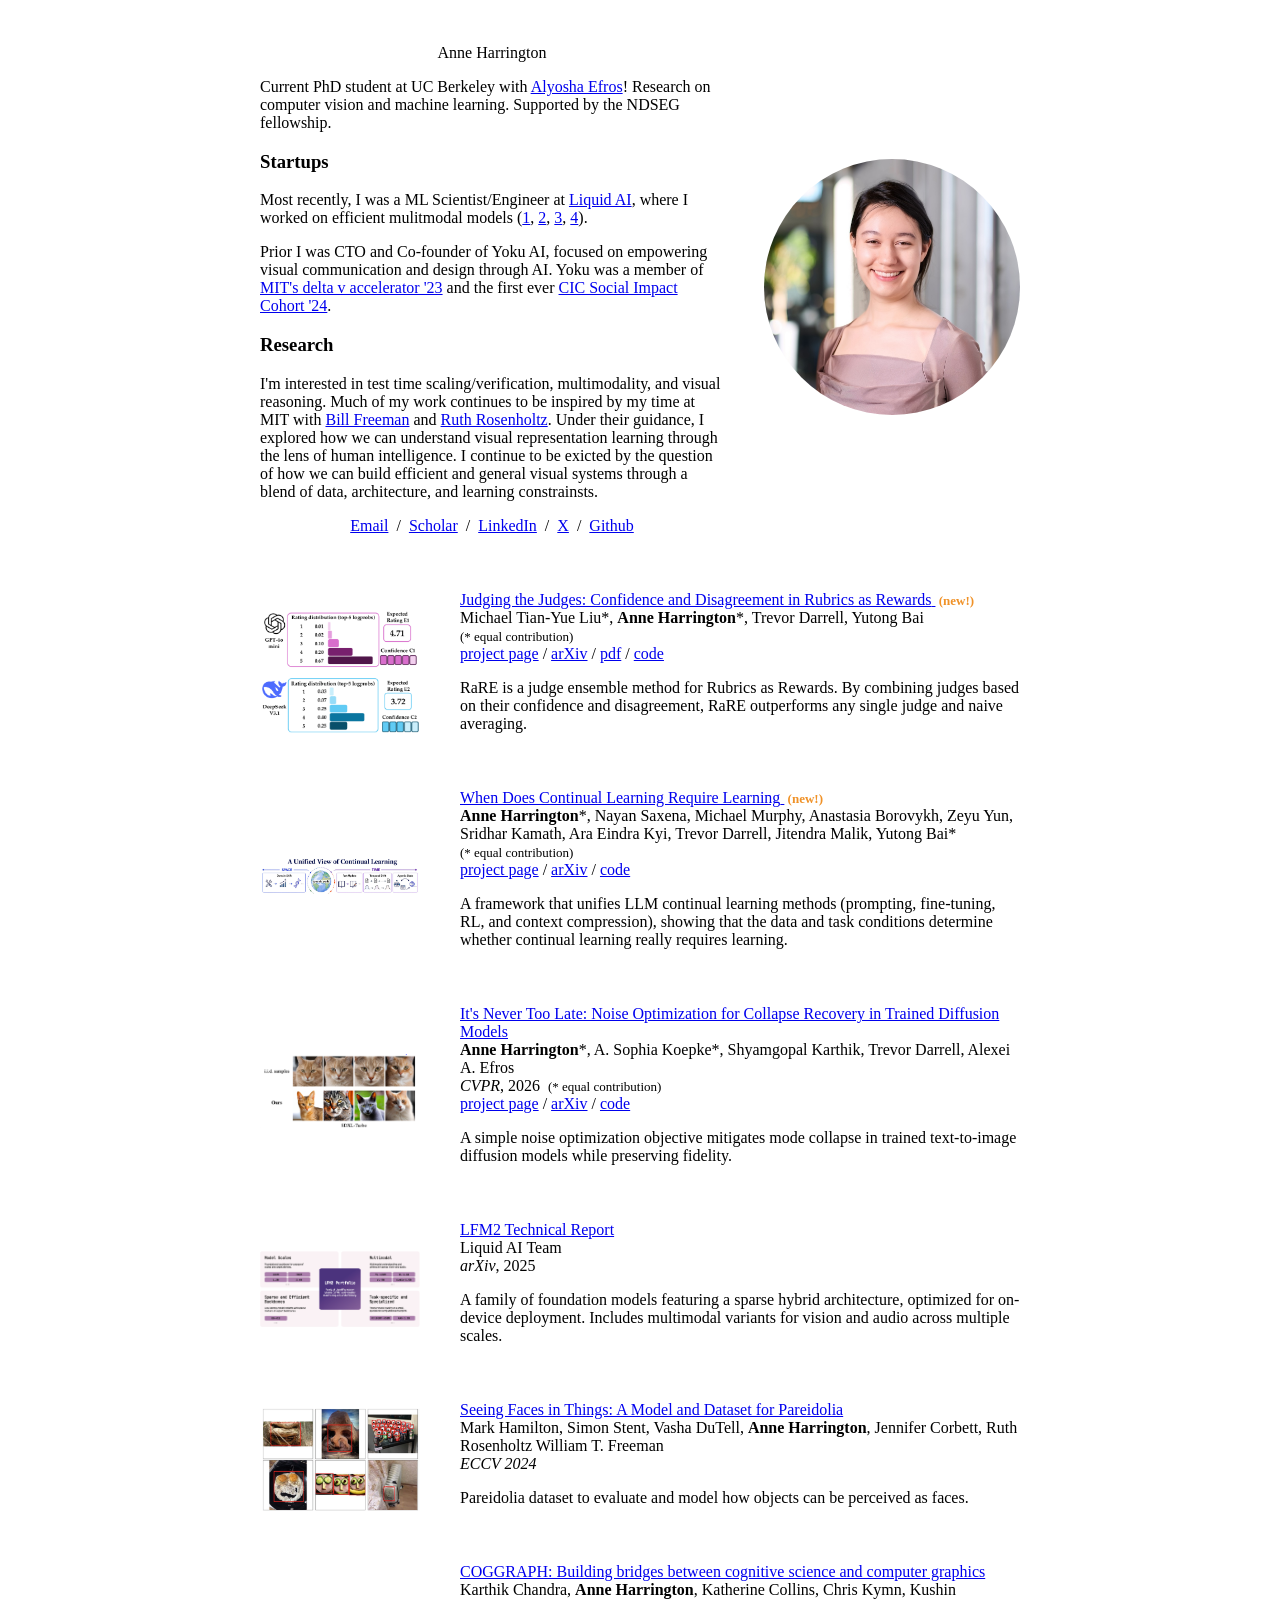
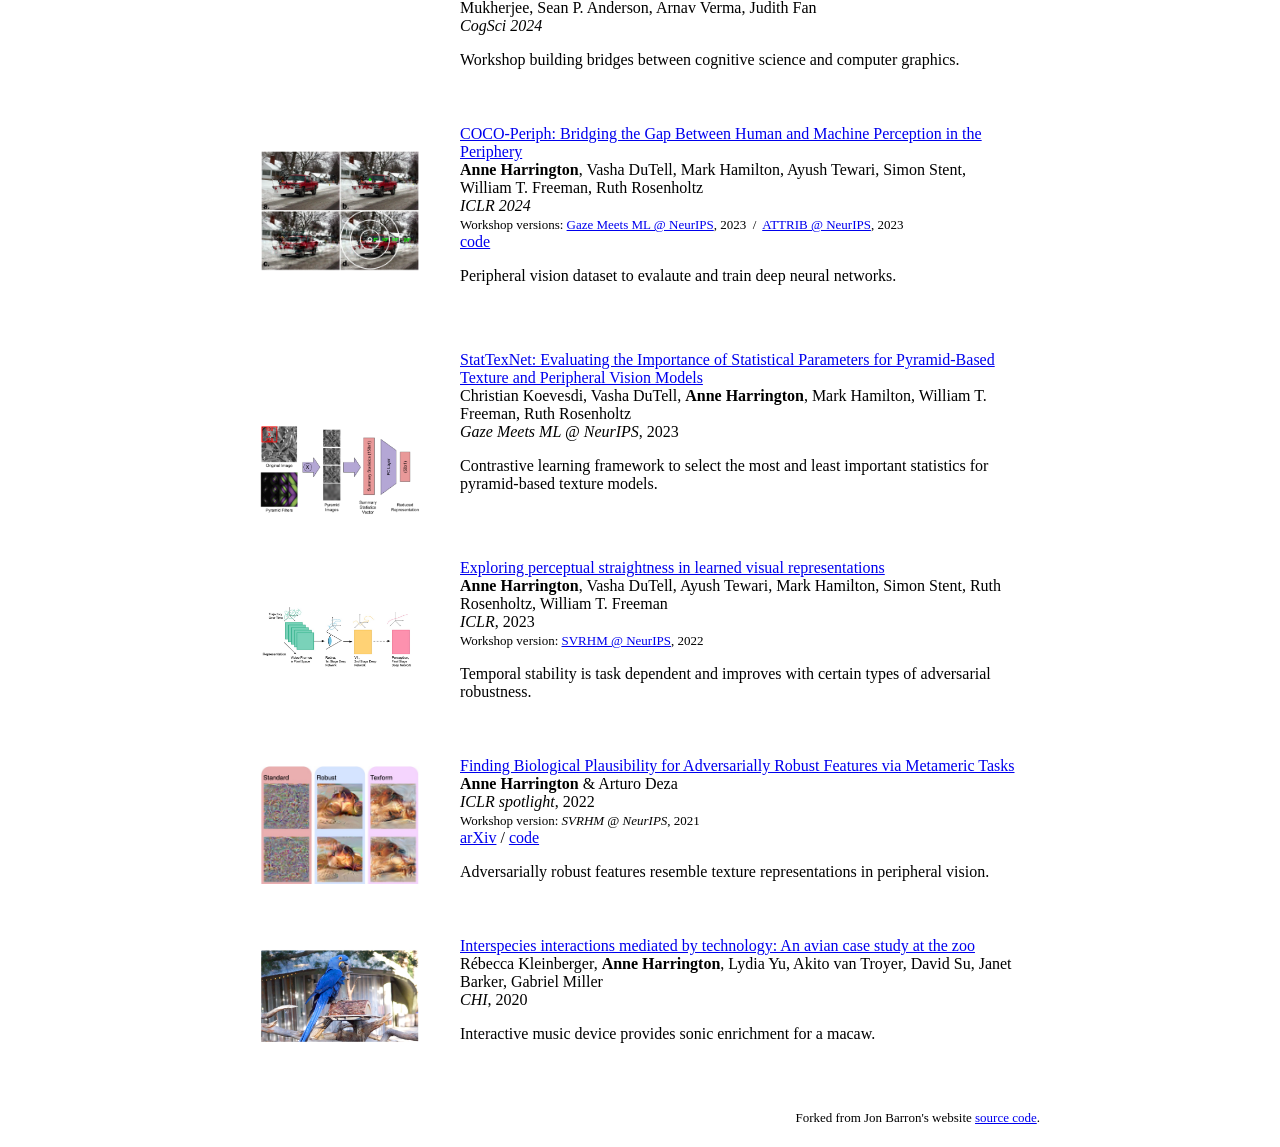
==== commit d079647b: "Use zoomed-in homepage thumbnails for Judging the Judges and continual learning Co-Authored-By: Clau" ====
--- a/index.html
+++ b/index.html
@@ -81,7 +81,7 @@
           <table style="width:100%;border:0px;border-spacing:0px;border-collapse:separate;margin-right:auto;margin-left:auto;"><tbody>
 
             <td style="padding:20px;width:25%;vertical-align:middle">
-              <img src='judging-the-judges/preview.png' width="160">
+              <img src='judging-the-judges/thumb.png' width="160">
           </td>
           <td style="padding:20px;width:75%;vertical-align:middle">
         <a href="judging-the-judges/index.html">
@@ -111,7 +111,7 @@
         </tr>
 
             <td style="padding:20px;width:25%;vertical-align:middle">
-              <img src='studying-cl/banner_preview.png' width="160">
+              <img src='studying-cl/thumb.png' width="160">
           </td>
           <td style="padding:20px;width:75%;vertical-align:middle">
         <a href="studying-cl/index.html">
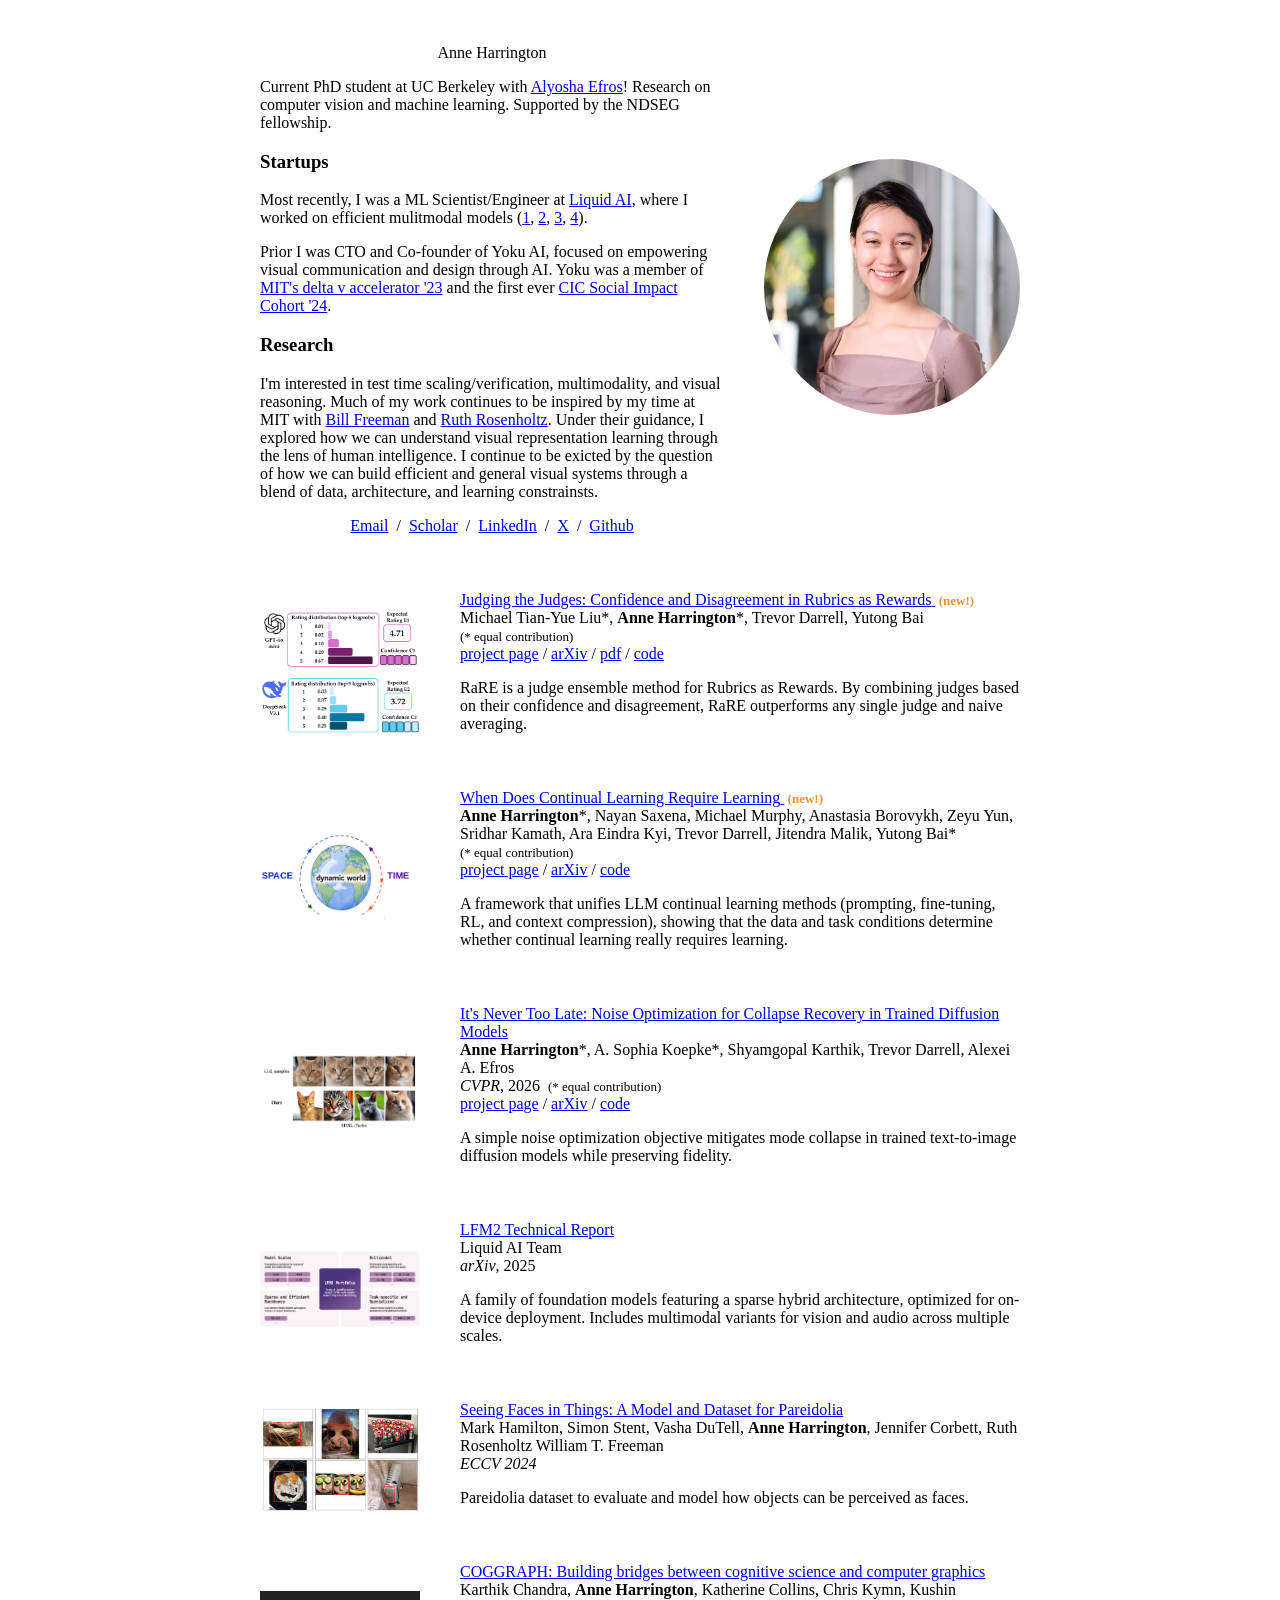
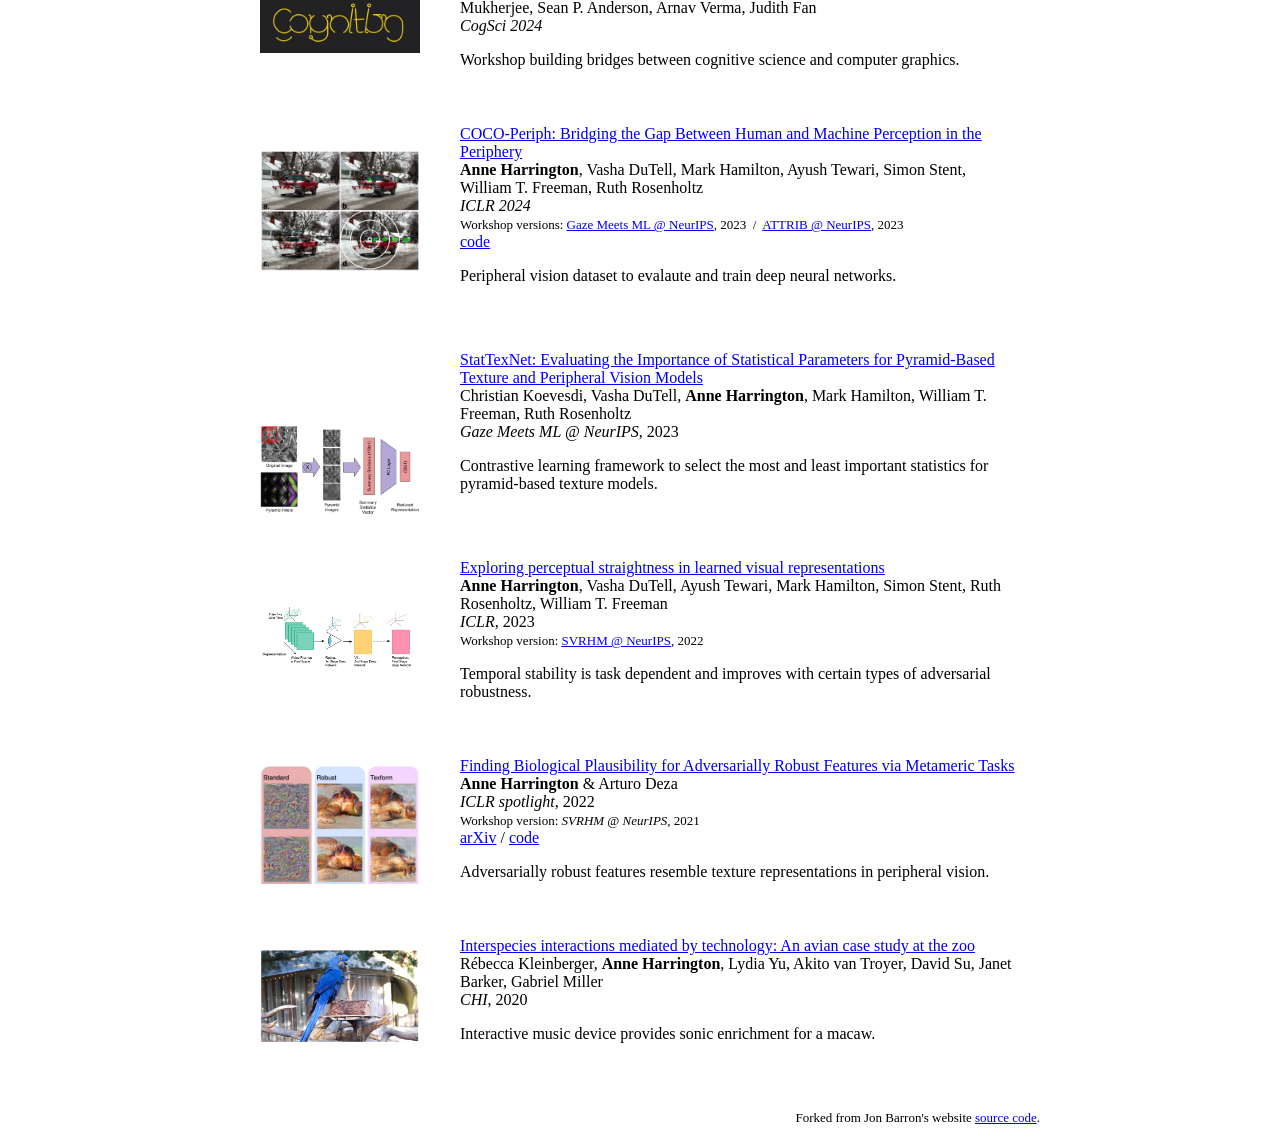
==== commit 6f625a7b: "Fix COGGRAPH teaser video on phones Add a poster frame, playsinline and preload so iOS shows and pla" ====
--- a/index.html
+++ b/index.html
@@ -221,19 +221,26 @@
         
         <td style="padding:20px;width:25%;vertical-align:middle">
           <!-- <img src='images/coggraph.jpeg' width="160"> -->
-          <video src='images/coggraph.mp4' width="160" muted loop></video>
+          <video id="coggraph_video" src='images/coggraph.mp4' poster='images/coggraph_poster.jpg' width="160" muted loop playsinline preload="metadata"></video>
 
           <script>
-            const video = document.querySelector("video");
-          
-            video.addEventListener("mouseenter", () => {
-              video.play();
-            });
-          
-            video.addEventListener("mouseleave", () => {
-              video.pause();
-              video.currentTime = 0; // optional: resets the video
-            });
+            const video = document.getElementById("coggraph_video");
+
+            if (window.matchMedia("(hover: hover)").matches) {
+              // Desktop: play on hover
+              video.addEventListener("mouseenter", () => {
+                video.play();
+              });
+
+              video.addEventListener("mouseleave", () => {
+                video.pause();
+                video.currentTime = 0; // optional: resets the video
+              });
+            } else {
+              // Phones can't hover: just loop it (muted + playsinline lets iOS autoplay)
+              video.autoplay = true;
+              video.play().catch(() => {}); // e.g. Low Power Mode: the poster stays up
+            }
           </script>
       </td>
       <td style="padding:20px;width:75%;vertical-align:middle">
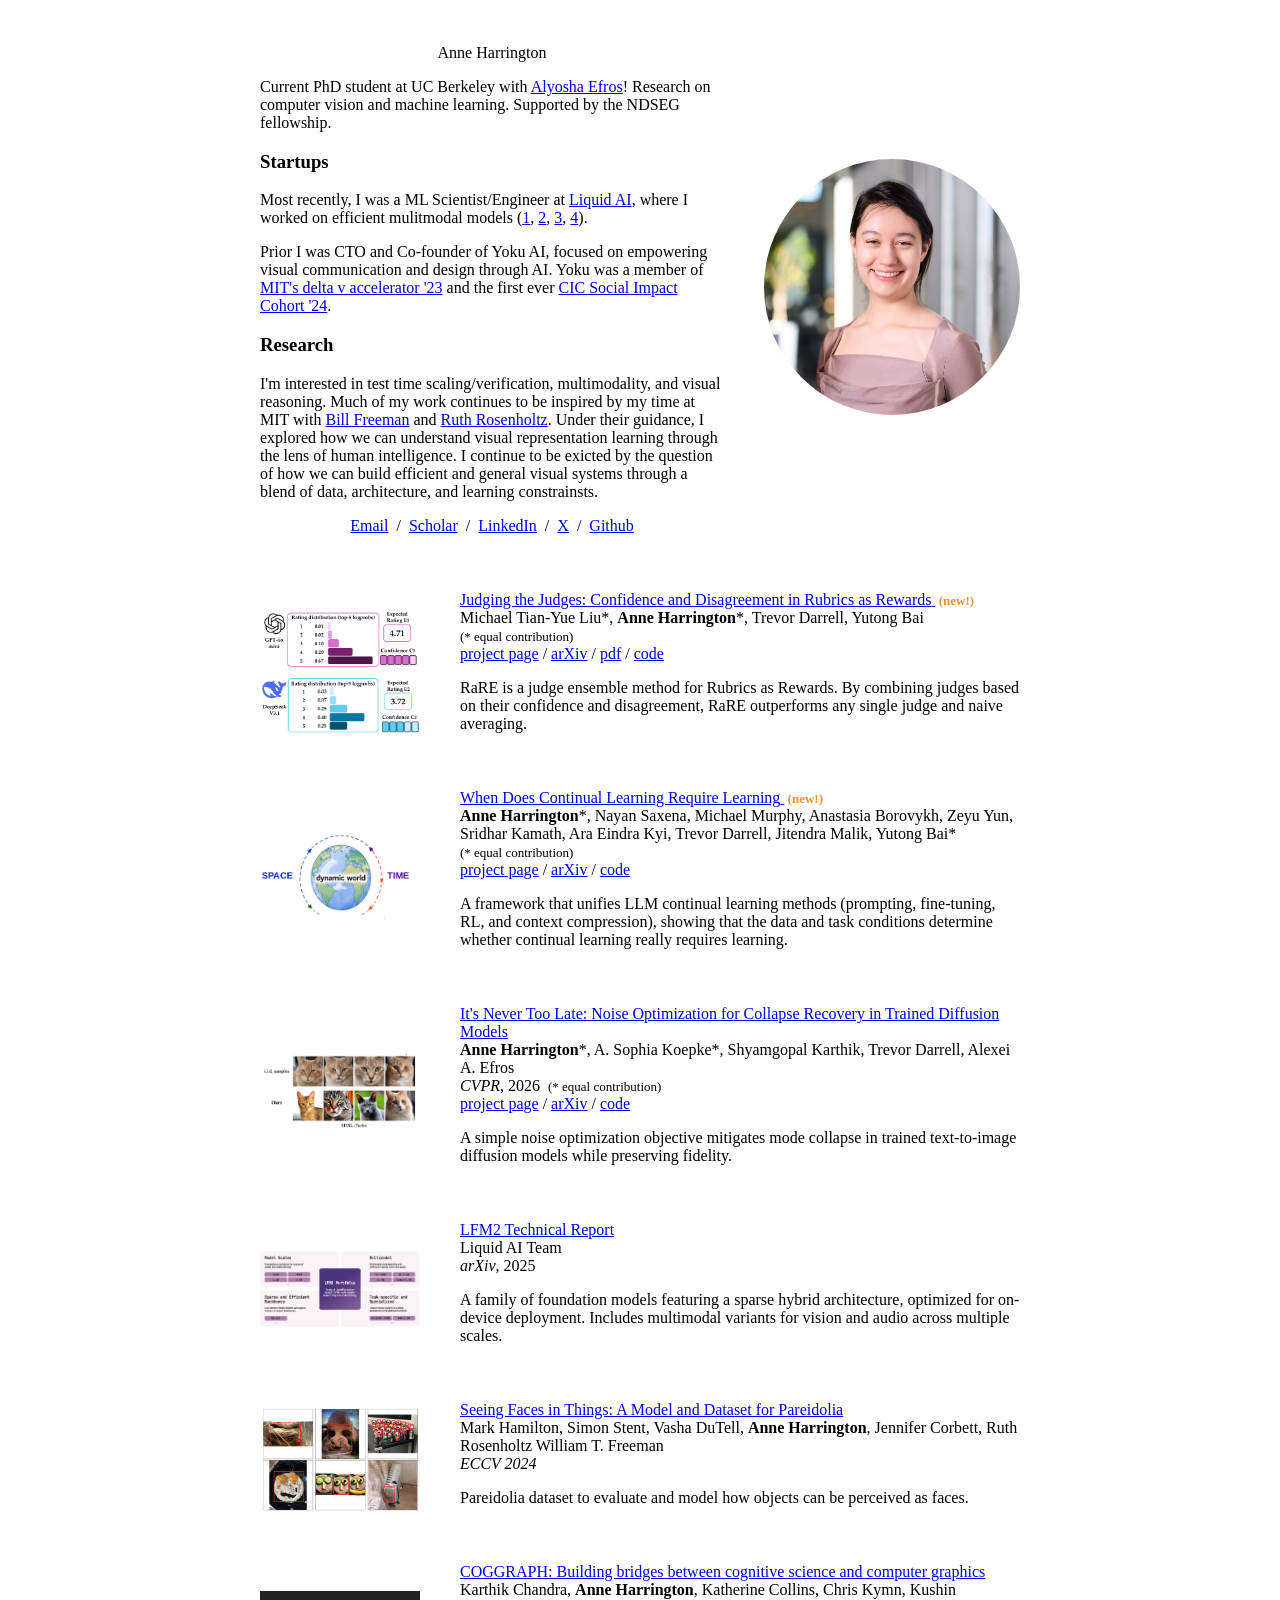
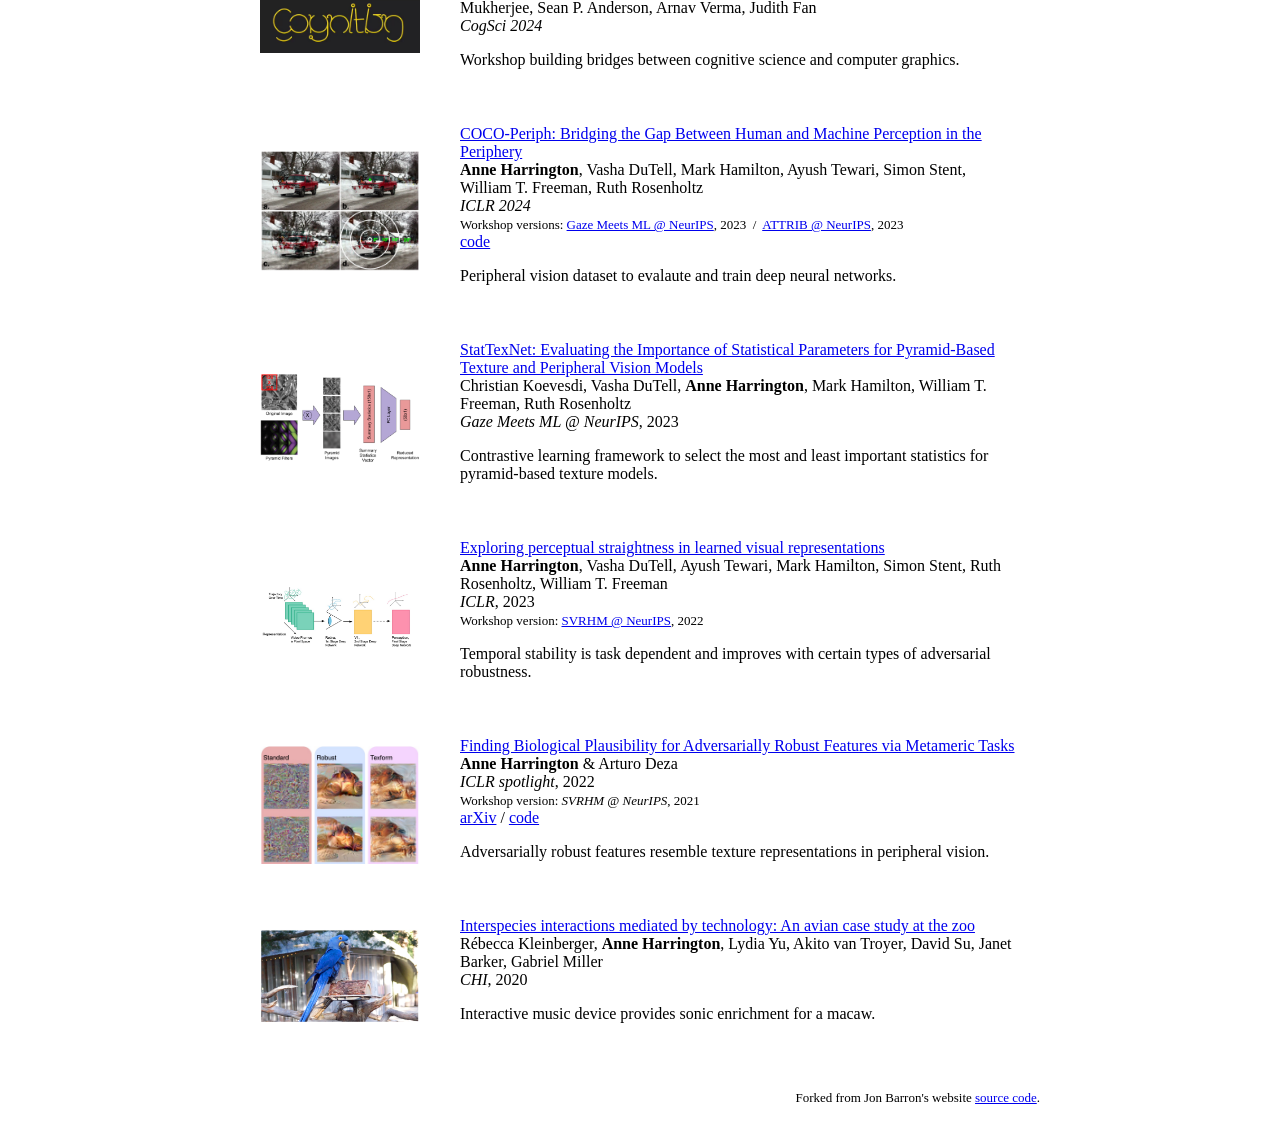
==== commit 9817489d: "Remove dead camp.mp4 hover video from the StatTexNet entry The video file was never in the repo and " ====
--- a/index.html
+++ b/index.html
@@ -300,23 +300,7 @@
 </tr>   
 	    
       <td style="padding:20px;width:25%;vertical-align:middle">
-        <div class="one">
-          <div class="two" id='camp_image'><video  width=100% height=100% muted autoplay loop>
-          <source src="images/camp.mp4" type="video/mp4">
-          Your browser does not support the video tag.
-          </video></div>
-          <img src='images/stat.jpg' width="160">
-        </div>
-        <script type="text/javascript">
-          function camp_start() {
-            document.getElementById('camp_image').style.opacity = "1";
-          }
-
-          function camp_stop() {
-            document.getElementById('camp_image').style.opacity = "0";
-          }
-          camp_stop()
-        </script>
+        <img src='images/stat.jpg' width="160">
       </td>
       <td style="padding:20px;width:75%;vertical-align:middle">
         <a href="https://openreview.net/forum?id=6h8RjNchuh">
